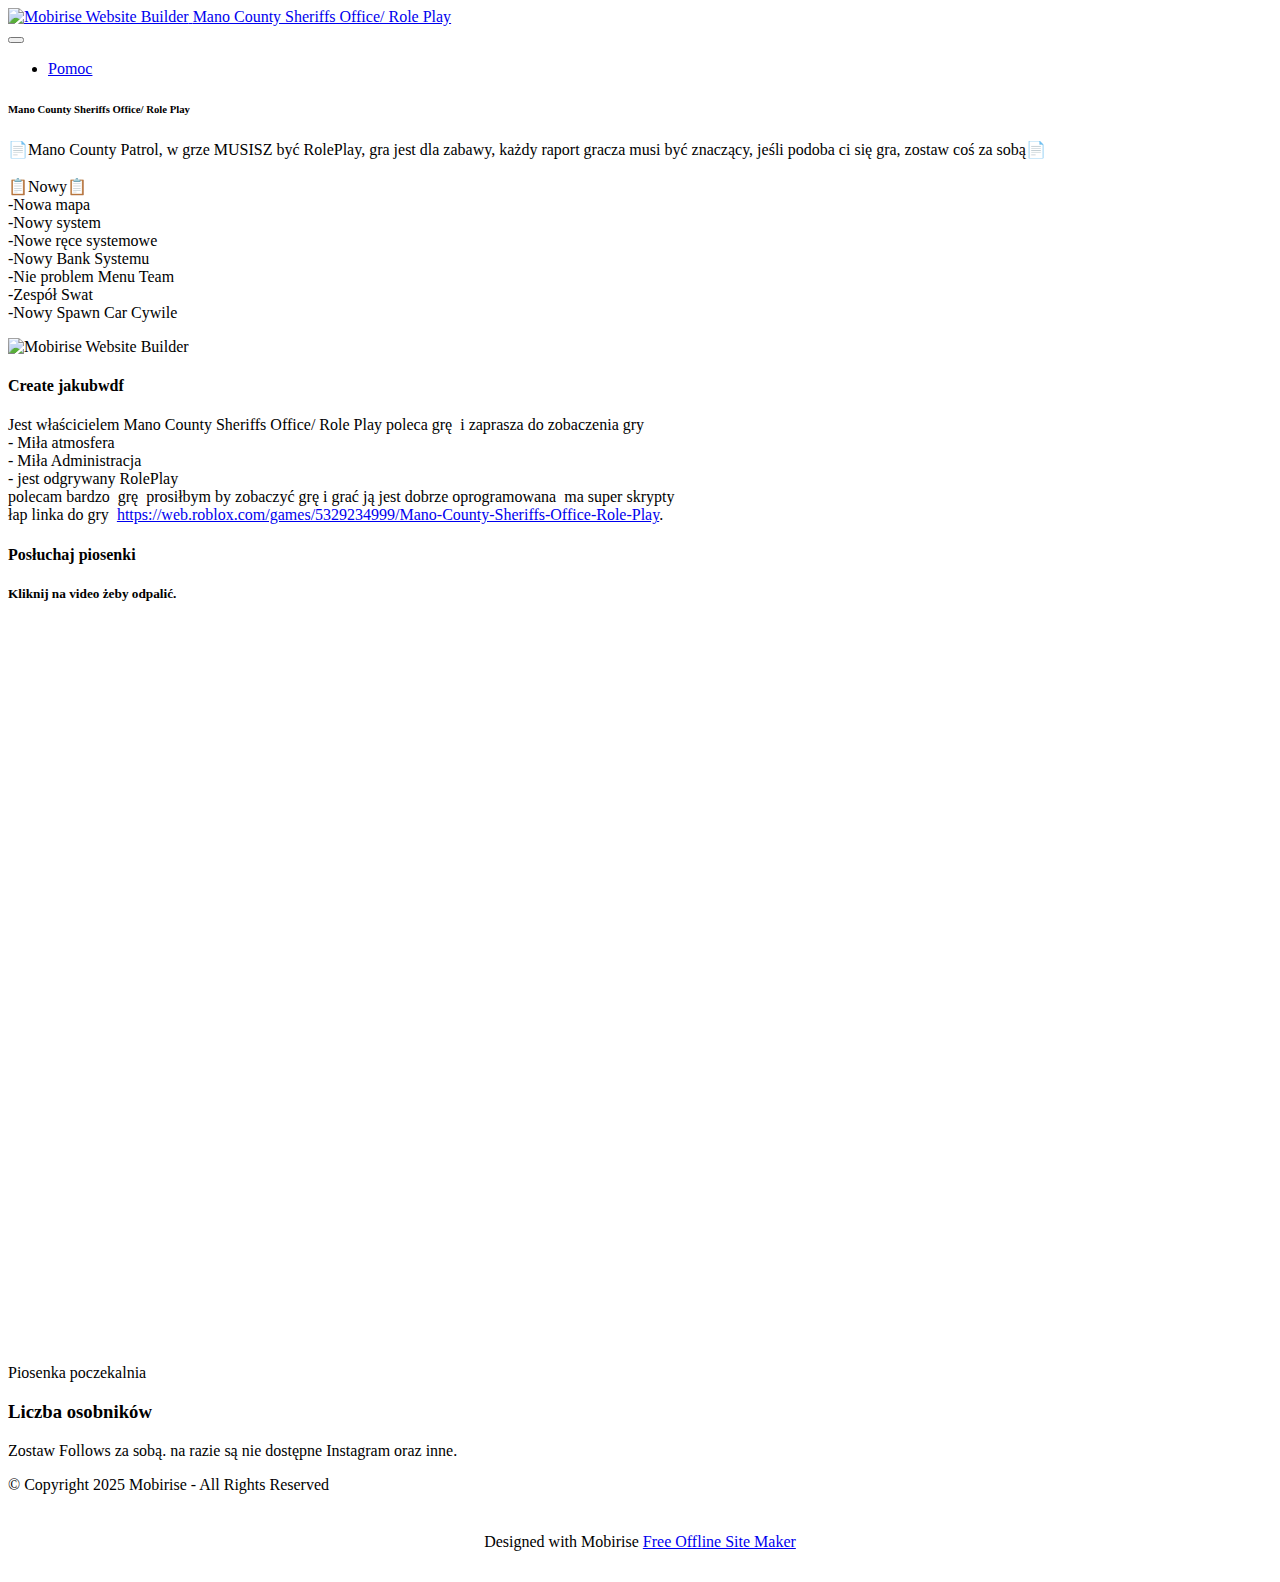
==== index.html @ 7b1c9415 "Add files via upload" ====
<!DOCTYPE html>
<html  >
<head>
  <!-- Site made with Mobirise Website Builder v5.6.8, https://mobirise.com -->
  <meta charset="UTF-8">
  <meta http-equiv="X-UA-Compatible" content="IE=edge">
  <meta name="generator" content="Mobirise v5.6.8, mobirise.com">
  <meta name="twitter:card" content="summary_large_image"/>
  <meta name="twitter:image:src" content="">
  <meta property="og:image" content="">
  <meta name="twitter:title" content="Strona główna ">
  <meta name="viewport" content="width=device-width, initial-scale=1, minimum-scale=1">
  <link rel="shortcut icon" href="assets/images/logo-128x137.png" type="image/x-icon">
  <meta name="description" content="Mano County Sheriffs Office/ Role Play to gra na roblox włąścicel jakubwdf">
  
  
  <title>Strona główna </title>
  <link rel="stylesheet" href="assets/web/assets/mobirise-icons2/mobirise2.css">
  <link rel="stylesheet" href="assets/bootstrap/css/bootstrap.min.css">
  <link rel="stylesheet" href="assets/bootstrap/css/bootstrap-grid.min.css">
  <link rel="stylesheet" href="assets/bootstrap/css/bootstrap-reboot.min.css">
  <link rel="stylesheet" href="assets/dropdown/css/style.css">
  <link rel="stylesheet" href="assets/socicon/css/styles.css">
  <link rel="stylesheet" href="assets/theme/css/style.css">
  <link rel="preload" href="https://fonts.googleapis.com/css?family=Jost:100,200,300,400,500,600,700,800,900,100i,200i,300i,400i,500i,600i,700i,800i,900i&display=swap" as="style" onload="this.onload=null;this.rel='stylesheet'">
  <noscript><link rel="stylesheet" href="https://fonts.googleapis.com/css?family=Jost:100,200,300,400,500,600,700,800,900,100i,200i,300i,400i,500i,600i,700i,800i,900i&display=swap"></noscript>
  <link rel="preload" as="style" href="assets/mobirise/css/mbr-additional.css"><link rel="stylesheet" href="assets/mobirise/css/mbr-additional.css" type="text/css">
  
  
  
  
</head>
<body>
  
  <section data-bs-version="5.1" class="menu menu2 cid-t9XXUlqr2z" once="menu" id="menu2-1d">
    
    <nav class="navbar navbar-dropdown navbar-fixed-top navbar-expand-lg">
        <div class="container">
            <div class="navbar-brand">
                <span class="navbar-logo">
                    <a href="https://mobiri.se">
                        <img src="assets/images/logo-160x171.jpg" alt="Mobirise Website Builder" style="height: 3rem;">
                    </a>
                </span>
                <span class="navbar-caption-wrap"><a class="navbar-caption text-black display-7" href="https://mobiri.se">Mano County Sheriffs Office/ Role Play</a></span>
            </div>
            <button class="navbar-toggler" type="button" data-toggle="collapse" data-bs-toggle="collapse" data-target="#navbarSupportedContent" data-bs-target="#navbarSupportedContent" aria-controls="navbarNavAltMarkup" aria-expanded="false" aria-label="Toggle navigation">
                <div class="hamburger">
                    <span></span>
                    <span></span>
                    <span></span>
                    <span></span>
                </div>
            </button>
            <div class="collapse navbar-collapse" id="navbarSupportedContent">
                <ul class="navbar-nav nav-dropdown nav-right" data-app-modern-menu="true"><li class="nav-item"><a class="nav-link link text-black text-primary display-4" href="page2.html#top" target="_blank"><span class="mobi-mbri mobi-mbri-setting mbr-iconfont mbr-iconfont-btn"></span>Pomoc</a></li></ul>
                
                
            </div>
        </div>
    </nav>
</section>

<section data-bs-version="5.1" class="header1 cid-t9XXVLDMaj mbr-fullscreen" data-bg-video="https://vimeo.com/428046504" id="header1-1e">

    

    <div class="mbr-fallback-image disabled"></div>
    <div class="mbr-overlay" style="opacity: 0.1; background-color: rgb(250, 250, 250);"></div>

    <div class="container">
        <div class="row">
            <div class="col-12 col-lg-5">
                
                
                
                
            </div>
        </div>
    </div>
</section>

<section data-bs-version="5.1" class="features15 cid-t9XXZff6Oz" id="features16-1f">

    

    
    
    <div class="container">
        <div class="content-wrapper">
            <div class="row align-items-center">
                <div class="col-12 col-lg">
                    <div class="text-wrapper">
                        <h6 class="card-title mbr-fonts-style display-2"><strong>Mano County Sheriffs Office/ Role Play</strong></h6>
                        <p class="mbr-text mbr-fonts-style mb-4 display-4">📄Mano County Patrol, w grze MUSISZ być RolePlay, gra jest dla zabawy, każdy raport gracza musi być znaczący, jeśli podoba ci się gra, zostaw coś za sobą📄
<br>
<br>📋Nowy📋
<br>-Nowa mapa
<br>-Nowy system
<br>-Nowe ręce systemowe
<br>-Nowy Bank Systemu
<br>-Nie problem Menu Team
<br>-Zespół Swat
<br>-Nowy Spawn Car Cywile</p>
                        
                    </div>
                </div>
                <div class="col-12 col-lg-6">
                    <div class="image-wrapper">
                        <img src="assets/images/mano-1-768x431.png" alt="Mobirise Website Builder">
                    </div>
                </div>
            </div>
        </div>
    </div>
</section>

<section data-bs-version="5.1" class="content15 cid-t9XY02N6r9" id="content15-1g">

    

    
    
    <div class="container">
        <div class="row justify-content-center">
            <div class="card col-md-12 col-lg-10">
                <div class="card-wrapper">
                    <div class="card-box align-left">
                        <h4 class="card-title mbr-fonts-style mbr-white mb-3 display-5">
                            <strong>Create jakubwdf&nbsp;</strong></h4>
                        <p class="mbr-text mbr-fonts-style display-7">Jest właścicielem&nbsp;Mano County Sheriffs Office/ Role Play poleca grę&nbsp; i zaprasza do zobaczenia gry&nbsp;<br>- Miła atmosfera&nbsp;<br>- Miła Administracja<br>- jest odgrywany RolePlay<br>polecam bardzo&nbsp; grę&nbsp; prosiłbym by zobaczyć grę i grać ją jest dobrze oprogramowana&nbsp; ma super skrypty <br>łap linka do gry&nbsp;&nbsp;<a href="https://web.roblox.com/games/5329234999/Mano-County-Sheriffs-Office-Role-Play" class="text-secondary" target="_blank">https://web.roblox.com/games/5329234999/Mano-County-Sheriffs-Office-Role-Play</a>.</p>
                        
                    </div>
                </div>
            </div>
        </div>
    </div>
</section>

<section data-bs-version="5.1" class="video2 cid-t9XY0I1gr9" id="video2-1h">
    
    
    
    <div class="container">
        <div class="mbr-section-head">
            <h4 class="mbr-section-title mbr-fonts-style mb-0 display-2"><strong>Posłuchaj piosenki</strong></h4>
            <h5 class="mbr-section-subtitle mbr-fonts-style mb-0 mt-2 display-7">Kliknij na video żeby odpalić.</h5>
        </div>
        <div class="row justify-content-center mt-4">
            <div class="col-12 col-md-10 video-block">
                <div class="video-wrapper"><iframe class="mbr-embedded-video" src="https://www.youtube.com/embed/jpv2tMJJuz0?rel=0&amp;amp;mute=1&amp;showinfo=0&amp;autoplay=0&amp;loop=0" width="1280" height="720" frameborder="0" allowfullscreen></iframe></div>
                <p class="mbr-text pt-2 mbr-fonts-style display-4">Piosenka poczekalnia&nbsp;</p>
            </div>
        </div>
    </div>
</section>

<section data-bs-version="5.1" class="countdown4 cid-t9XY69CDOK mbr-fullscreen" id="countdown4-1i">
    

    
    <div class="mbr-overlay" style="opacity: 0.4; background-color: rgb(68, 121, 217);">
    </div>
    <div class="container">
        <div class="row justify-content-center">
            <div class="col-lg-8">
                <h3 class="mbr-section-title mb-5 align-center mbr-fonts-style display-2"><strong>Liczba osobników&nbsp;</strong></h3>
                
                <div class="countdown-cont align-center mb-5">
                    <div class="daysCountdown col-xs-3 col-sm-3 col-md-3" title="Days"></div>
                    <div class="hoursCountdown col-xs-3 col-sm-3 col-md-3" title="Hours"></div>
                    <div class="minutesCountdown col-xs-3 col-sm-3 col-md-3" title="Minutes"></div>
                    <div class="secondsCountdown col-xs-3 col-sm-3 col-md-3" title="Seconds"></div>
                    <div class="countdown" data-due-date="2021/01/01"></div>
                </div>
                <p class="mbr-text mb-5 align-center mbr-fonts-style display-7">Zostaw Follows za sobą. na razie są nie dostępne Instagram oraz inne.<br></p>
                <div class="icons-menu row justify-content-center display-7">
                    
                    
                    
                    
                <div class="soc-item col-auto">
                        <a href="https://instagram.com/mobirise" target="_blank" class="social__link">
                            <span class="mbr-iconfont socicon-instagram socicon"></span>
                        </a>
                    </div><div class="soc-item col-auto">
                        <a href="https://twitter.com/mobirise" target="_blank" class="social__link">
                            <span class="mbr-iconfont socicon-twitter socicon"></span>
                        </a>
                    </div><div class="soc-item col-auto">
                        <a href="https://facebook.com/Mobirise/" target="_blank" class="social__link">
                            <span class="mbr-iconfont socicon socicon-facebook"></span>
                        </a>
                    </div><div class="soc-item col-auto">
                        <a href="https://youtube.com/c/mobirise" target="_blank" class="social__link">
                            <span class="mbr-iconfont socicon socicon-youtube"></span>
                        </a>
                    </div></div>
                
            </div>
        </div>
    </div>
</section>

<section data-bs-version="5.1" class="footer7 cid-t9XY8K1Agn" once="footers" id="footer7-1j">

    

    

    <div class="container">
        <div class="media-container-row align-center mbr-white">
            <div class="col-12">
                <p class="mbr-text mb-0 mbr-fonts-style display-7">
                    © Copyright 2025 Mobirise - All Rights Reserved
                </p>
            </div>
        </div>
    </div>
</section><section class="display-7" style="padding: 0;align-items: center;justify-content: center;flex-wrap: wrap;    align-content: center;display: flex;position: relative;height: 4rem;"><a href="https://mobiri.se/2808774" style="flex: 1 1;height: 4rem;position: absolute;width: 100%;z-index: 1;"><img alt="" style="height: 4rem;" src="[data-uri]"></a><p style="margin: 0;text-align: center;" class="display-7">Designed with Mobirise &#8204;</p><a style="z-index:1" href="https://mobirise.com/offline-website-builder.html">Free Offline Site Maker</a></section><script src="assets/bootstrap/js/bootstrap.bundle.min.js"></script>  <script src="assets/smoothscroll/smooth-scroll.js"></script>  <script src="assets/ytplayer/index.js"></script>  <script src="assets/dropdown/js/navbar-dropdown.js"></script>  <script src="assets/vimeoplayer/player.js"></script>  <script src="assets/playervimeo/vimeo_player.js"></script>  <script src="assets/countdown/countdown.js"></script>  <script src="assets/theme/js/script.js"></script>  
  
  
</body>
</html>
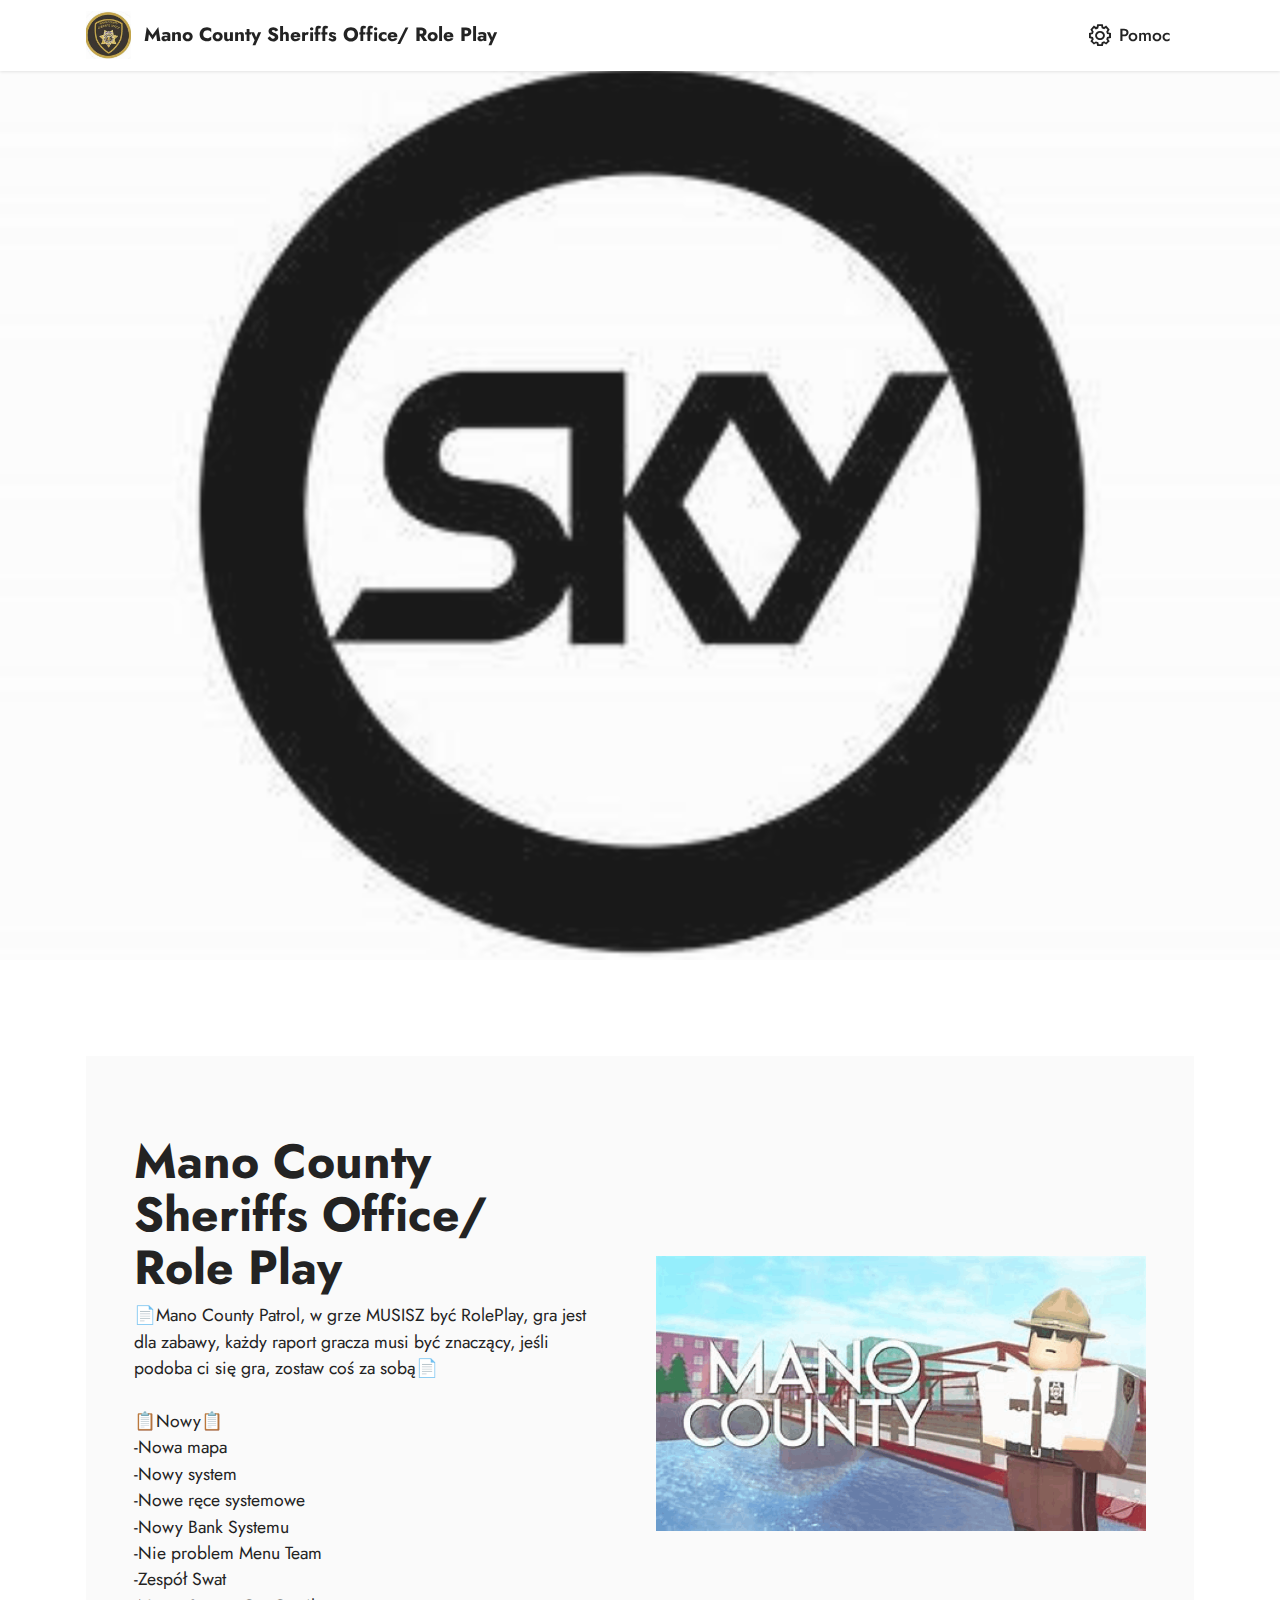
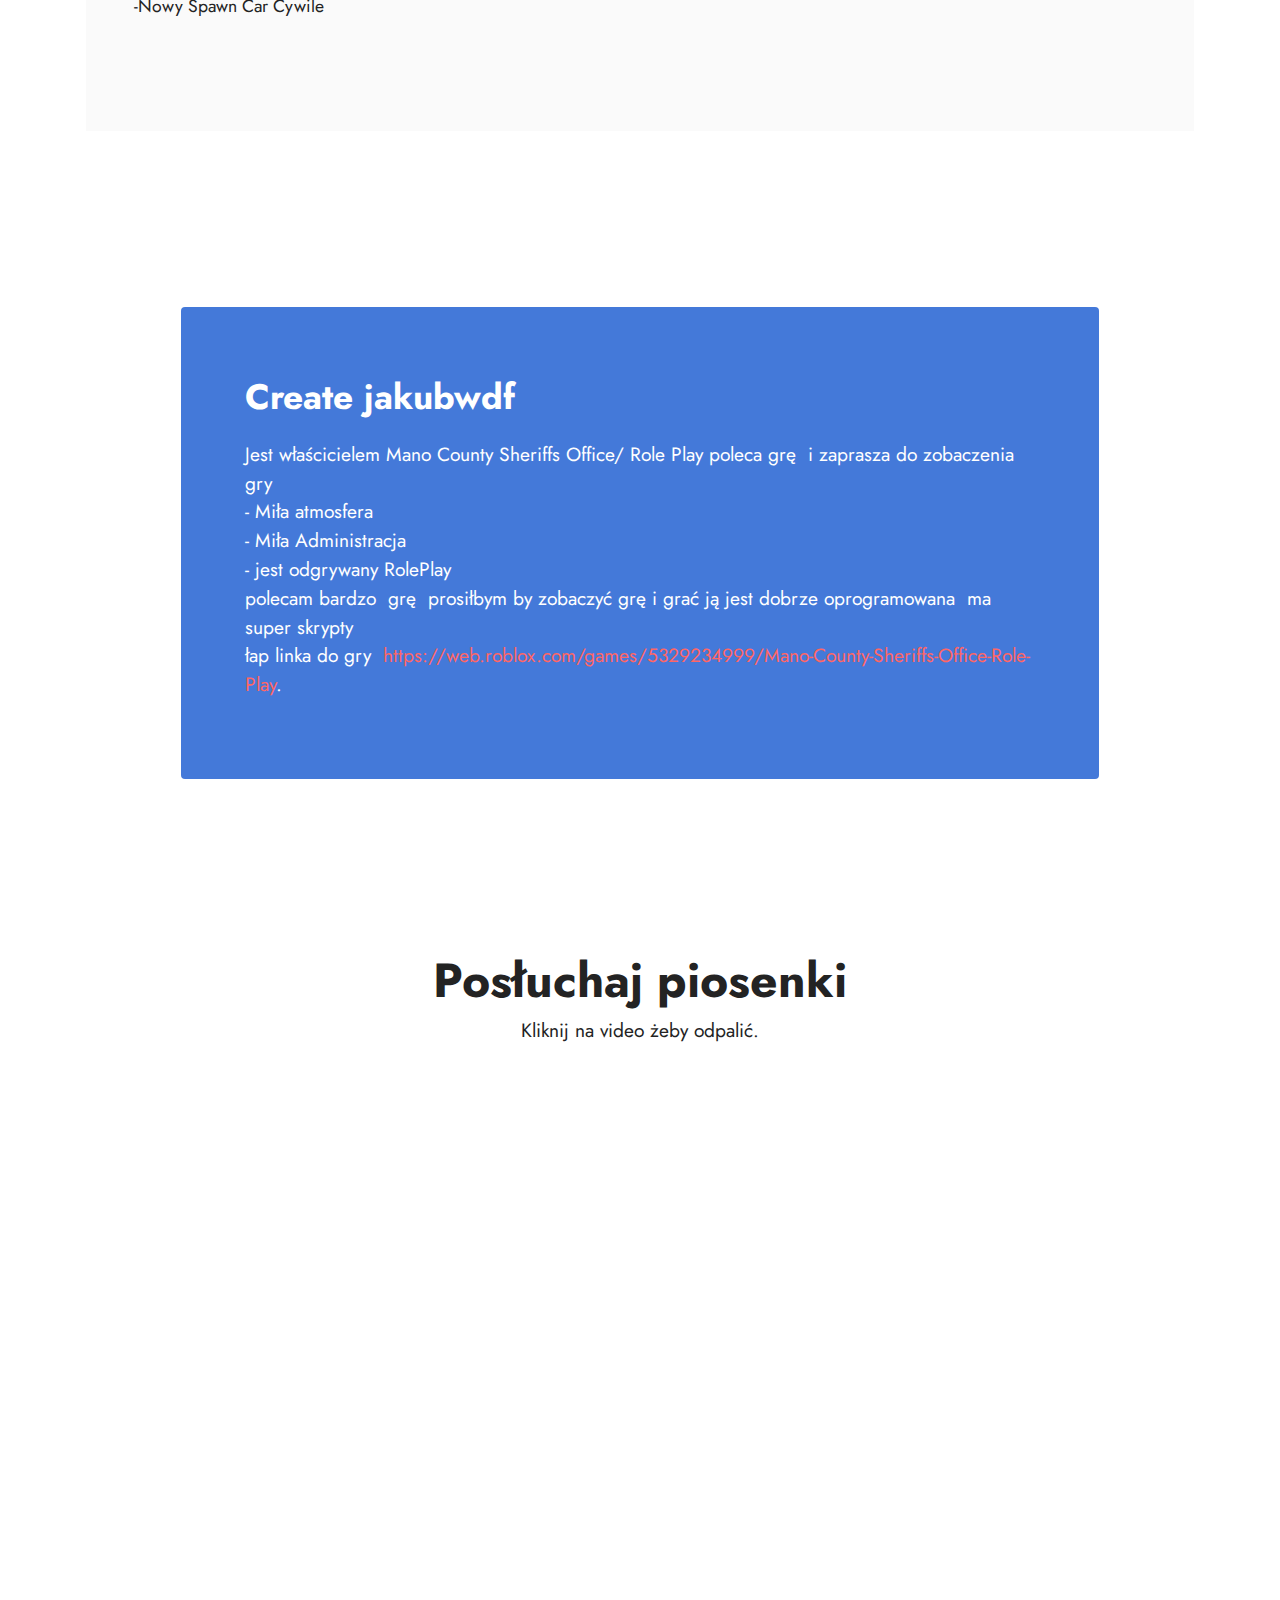
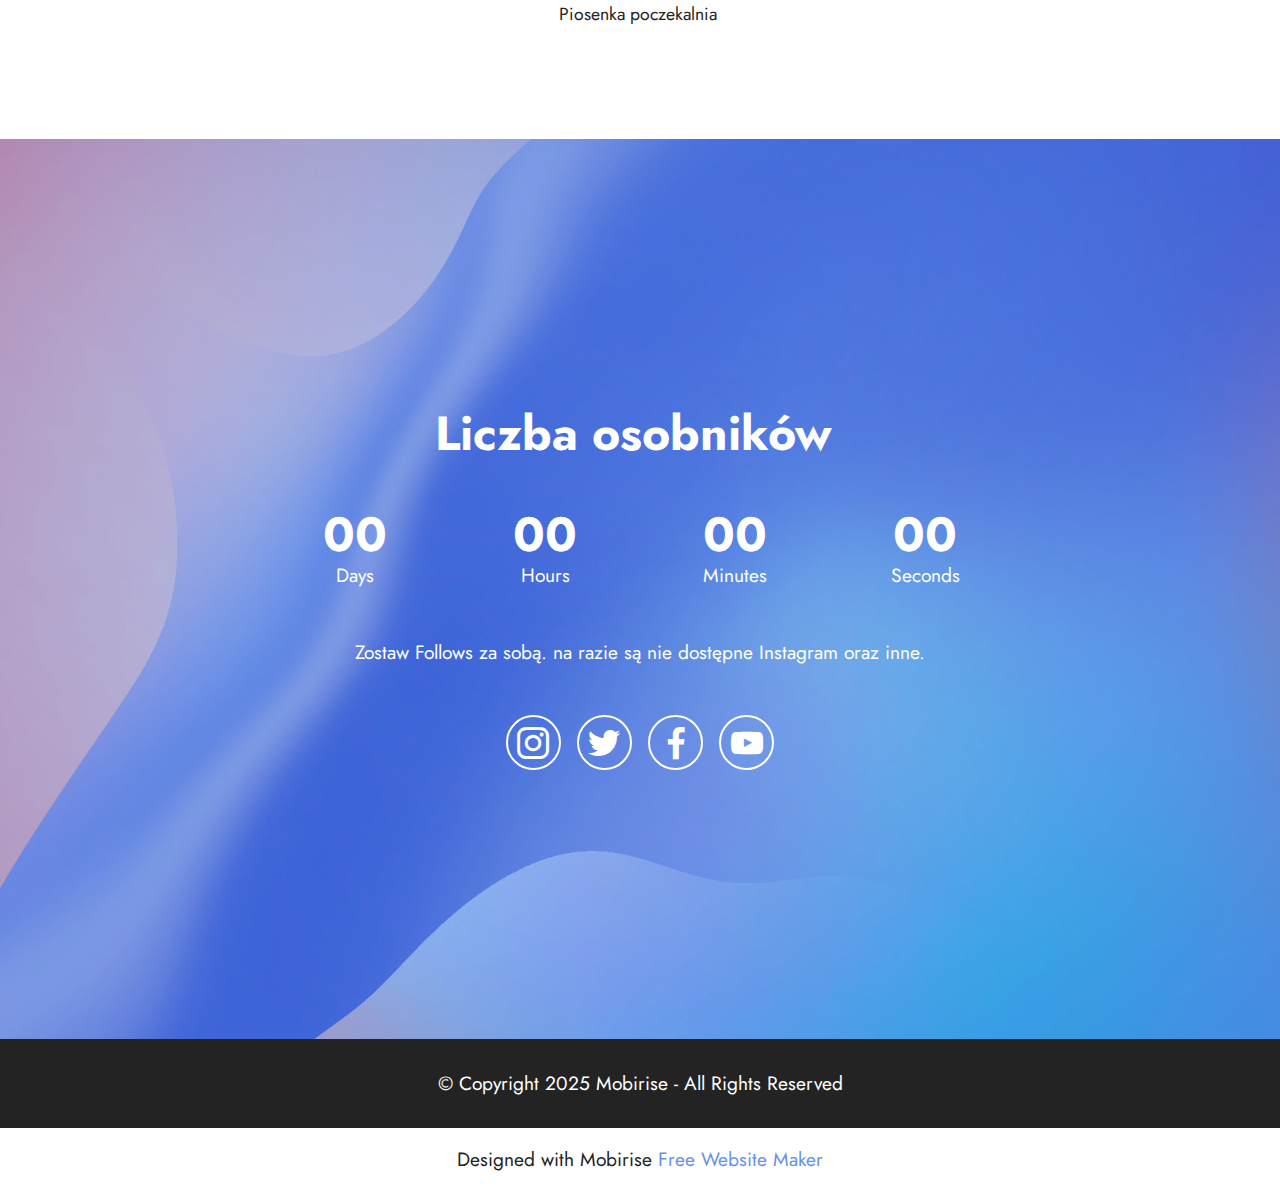
==== commit f9a09b4a: "Add files via upload" ====
--- a/index.html
+++ b/index.html
@@ -61,11 +61,11 @@
     </nav>
 </section>
 
-<section data-bs-version="5.1" class="header1 cid-t9XXVLDMaj mbr-fullscreen" data-bg-video="https://vimeo.com/428046504" id="header1-1e">
-
-    
-
-    <div class="mbr-fallback-image disabled"></div>
+<section data-bs-version="5.1" class="header1 cid-t9XXVLDMaj mbr-fullscreen" id="header1-1e">
+
+    
+
+    
     <div class="mbr-overlay" style="opacity: 0.1; background-color: rgb(250, 250, 250);"></div>
 
     <div class="container">
@@ -217,7 +217,7 @@
             </div>
         </div>
     </div>
-</section><section class="display-7" style="padding: 0;align-items: center;justify-content: center;flex-wrap: wrap;    align-content: center;display: flex;position: relative;height: 4rem;"><a href="https://mobiri.se/2808774" style="flex: 1 1;height: 4rem;position: absolute;width: 100%;z-index: 1;"><img alt="" style="height: 4rem;" src="[data-uri]"></a><p style="margin: 0;text-align: center;" class="display-7">Designed with Mobirise &#8204;</p><a style="z-index:1" href="https://mobirise.com/offline-website-builder.html">Free Offline Site Maker</a></section><script src="assets/bootstrap/js/bootstrap.bundle.min.js"></script>  <script src="assets/smoothscroll/smooth-scroll.js"></script>  <script src="assets/ytplayer/index.js"></script>  <script src="assets/dropdown/js/navbar-dropdown.js"></script>  <script src="assets/vimeoplayer/player.js"></script>  <script src="assets/playervimeo/vimeo_player.js"></script>  <script src="assets/countdown/countdown.js"></script>  <script src="assets/theme/js/script.js"></script>  
+</section><section class="display-7" style="padding: 0;align-items: center;justify-content: center;flex-wrap: wrap;    align-content: center;display: flex;position: relative;height: 4rem;"><a href="https://mobiri.se/2808774" style="flex: 1 1;height: 4rem;position: absolute;width: 100%;z-index: 1;"><img alt="" style="height: 4rem;" src="[data-uri]"></a><p style="margin: 0;text-align: center;" class="display-7">Designed with Mobirise &#8204;</p><a style="z-index:1" href="https://mobirise.com/website-maker.html">Free Website Maker</a></section><script src="assets/bootstrap/js/bootstrap.bundle.min.js"></script>  <script src="assets/smoothscroll/smooth-scroll.js"></script>  <script src="assets/ytplayer/index.js"></script>  <script src="assets/dropdown/js/navbar-dropdown.js"></script>  <script src="assets/playervimeo/vimeo_player.js"></script>  <script src="assets/countdown/countdown.js"></script>  <script src="assets/theme/js/script.js"></script>  
   
   
 </body>
--- a/assets/web/assets/mobirise-icons2/mobirise2.css
+++ b/assets/web/assets/mobirise-icons2/mobirise2.css
@@ -0,0 +1,498 @@
+@font-face {
+  font-family: 'Moririse2';
+  font-display: swap;
+  src:  url('mobirise2.eot?f2bix4');
+  src:  url('mobirise2.eot?f2bix4#iefix') format('embedded-opentype'),
+    url('mobirise2.ttf?f2bix4') format('truetype'),
+    url('mobirise2.woff?f2bix4') format('woff'),
+    url('mobirise2.svg?f2bix4#mobirise2') format('svg');
+  font-weight: normal;
+  font-style: normal;
+}
+
+[class^="mobi-"], [class*=" mobi-"] {
+  /* use !important to prevent issues with browser extensions that change fonts */
+  font-family: 'Moririse2' !important;
+  speak: none;
+  font-style: normal;
+  font-weight: normal;
+  font-variant: normal;
+  text-transform: none;
+  line-height: 1;
+
+  /* Better Font Rendering =========== */
+  -webkit-font-smoothing: antialiased;
+  -moz-osx-font-smoothing: grayscale;
+}
+
+.mobi-mbri-add-submenu:before {
+  content: "\e900";
+}
+.mobi-mbri-alert:before {
+  content: "\e901";
+}
+.mobi-mbri-align-center:before {
+  content: "\e902";
+}
+.mobi-mbri-align-justify:before {
+  content: "\e903";
+}
+.mobi-mbri-align-left:before {
+  content: "\e904";
+}
+.mobi-mbri-align-right:before {
+  content: "\e905";
+}
+.mobi-mbri-android:before {
+  content: "\e906";
+}
+.mobi-mbri-apple:before {
+  content: "\e907";
+}
+.mobi-mbri-arrow-down:before {
+  content: "\e908";
+}
+.mobi-mbri-arrow-next:before {
+  content: "\e909";
+}
+.mobi-mbri-arrow-prev:before {
+  content: "\e90a";
+}
+.mobi-mbri-arrow-up:before {
+  content: "\e90b";
+}
+.mobi-mbri-bold:before {
+  content: "\e90c";
+}
+.mobi-mbri-bookmark:before {
+  content: "\e90d";
+}
+.mobi-mbri-bootstrap:before {
+  content: "\e90e";
+}
+.mobi-mbri-briefcase:before {
+  content: "\e90f";
+}
+.mobi-mbri-browse:before {
+  content: "\e910";
+}
+.mobi-mbri-bulleted-list:before {
+  content: "\e911";
+}
+.mobi-mbri-calendar:before {
+  content: "\e912";
+}
+.mobi-mbri-camera:before {
+  content: "\e913";
+}
+.mobi-mbri-cart-add:before {
+  content: "\e914";
+}
+.mobi-mbri-cart-full:before {
+  content: "\e915";
+}
+.mobi-mbri-cash:before {
+  content: "\e916";
+}
+.mobi-mbri-change-style:before {
+  content: "\e917";
+}
+.mobi-mbri-chat:before {
+  content: "\e918";
+}
+.mobi-mbri-clock:before {
+  content: "\e919";
+}
+.mobi-mbri-close:before {
+  content: "\e91a";
+}
+.mobi-mbri-cloud:before {
+  content: "\e91b";
+}
+.mobi-mbri-code:before {
+  content: "\e91c";
+}
+.mobi-mbri-contact-form:before {
+  content: "\e91d";
+}
+.mobi-mbri-credit-card:before {
+  content: "\e91e";
+}
+.mobi-mbri-cursor-click:before {
+  content: "\e91f";
+}
+.mobi-mbri-cust-feedback:before {
+  content: "\e920";
+}
+.mobi-mbri-database:before {
+  content: "\e921";
+}
+.mobi-mbri-delivery:before {
+  content: "\e922";
+}
+.mobi-mbri-desktop:before {
+  content: "\e923";
+}
+.mobi-mbri-devices:before {
+  content: "\e924";
+}
+.mobi-mbri-down:before {
+  content: "\e925";
+}
+.mobi-mbri-download-2:before {
+  content: "\e926";
+}
+.mobi-mbri-download:before {
+  content: "\e927";
+}
+.mobi-mbri-drag-n-drop-2:before {
+  content: "\e928";
+}
+.mobi-mbri-drag-n-drop:before {
+  content: "\e929";
+}
+.mobi-mbri-edit-2:before {
+  content: "\e92a";
+}
+.mobi-mbri-edit:before {
+  content: "\e92b";
+}
+.mobi-mbri-error:before {
+  content: "\e92c";
+}
+.mobi-mbri-extension:before {
+  content: "\e92d";
+}
+.mobi-mbri-features:before {
+  content: "\e92e";
+}
+.mobi-mbri-file:before {
+  content: "\e92f";
+}
+.mobi-mbri-flag:before {
+  content: "\e930";
+}
+.mobi-mbri-folder:before {
+  content: "\e931";
+}
+.mobi-mbri-gift:before {
+  content: "\e932";
+}
+.mobi-mbri-github:before {
+  content: "\e933";
+}
+.mobi-mbri-globe-2:before {
+  content: "\e934";
+}
+.mobi-mbri-globe:before {
+  content: "\e935";
+}
+.mobi-mbri-growing-chart:before {
+  content: "\e936";
+}
+.mobi-mbri-hearth:before {
+  content: "\e937";
+}
+.mobi-mbri-help:before {
+  content: "\e938";
+}
+.mobi-mbri-home:before {
+  content: "\e939";
+}
+.mobi-mbri-hot-cup:before {
+  content: "\e93a";
+}
+.mobi-mbri-idea:before {
+  content: "\e93b";
+}
+.mobi-mbri-image-gallery:before {
+  content: "\e93c";
+}
+.mobi-mbri-image-slider:before {
+  content: "\e93d";
+}
+.mobi-mbri-info:before {
+  content: "\e93e";
+}
+.mobi-mbri-italic:before {
+  content: "\e93f";
+}
+.mobi-mbri-key:before {
+  content: "\e940";
+}
+.mobi-mbri-laptop:before {
+  content: "\e941";
+}
+.mobi-mbri-layers:before {
+  content: "\e942";
+}
+.mobi-mbri-left-right:before {
+  content: "\e943";
+}
+.mobi-mbri-left:before {
+  content: "\e944";
+}
+.mobi-mbri-letter:before {
+  content: "\e945";
+}
+.mobi-mbri-like:before {
+  content: "\e946";
+}
+.mobi-mbri-link:before {
+  content: "\e947";
+}
+.mobi-mbri-lock:before {
+  content: "\e948";
+}
+.mobi-mbri-login:before {
+  content: "\e949";
+}
+.mobi-mbri-logout:before {
+  content: "\e94a";
+}
+.mobi-mbri-magic-stick:before {
+  content: "\e94b";
+}
+.mobi-mbri-map-pin:before {
+  content: "\e94c";
+}
+.mobi-mbri-menu:before {
+  content: "\e94d";
+}
+.mobi-mbri-mobile-2:before {
+  content: "\e94e";
+}
+.mobi-mbri-mobile-horizontal:before {
+  content: "\e94f";
+}
+.mobi-mbri-mobile:before {
+  content: "\e950";
+}
+.mobi-mbri-mobirise:before {
+  content: "\e951";
+}
+.mobi-mbri-more-horizontal:before {
+  content: "\e952";
+}
+.mobi-mbri-more-vertical:before {
+  content: "\e953";
+}
+.mobi-mbri-music:before {
+  content: "\e954";
+}
+.mobi-mbri-new-file:before {
+  content: "\e955";
+}
+.mobi-mbri-numbered-list:before {
+  content: "\e956";
+}
+.mobi-mbri-opened-folder:before {
+  content: "\e957";
+}
+.mobi-mbri-pages:before {
+  content: "\e958";
+}
+.mobi-mbri-paper-plane:before {
+  content: "\e959";
+}
+.mobi-mbri-paperclip:before {
+  content: "\e95a";
+}
+.mobi-mbri-phone:before {
+  content: "\e95b";
+}
+.mobi-mbri-photo:before {
+  content: "\e95c";
+}
+.mobi-mbri-photos:before {
+  content: "\e95d";
+}
+.mobi-mbri-pin:before {
+  content: "\e95e";
+}
+.mobi-mbri-play:before {
+  content: "\e95f";
+}
+.mobi-mbri-plus:before {
+  content: "\e960";
+}
+.mobi-mbri-preview:before {
+  content: "\e961";
+}
+.mobi-mbri-print:before {
+  content: "\e962";
+}
+.mobi-mbri-protect:before {
+  content: "\e963";
+}
+.mobi-mbri-question:before {
+  content: "\e964";
+}
+.mobi-mbri-quote-left:before {
+  content: "\e965";
+}
+.mobi-mbri-quote-right:before {
+  content: "\e966";
+}
+.mobi-mbri-redo:before {
+  content: "\e967";
+}
+.mobi-mbri-refresh:before {
+  content: "\e968";
+}
+.mobi-mbri-responsive-2:before {
+  content: "\e969";
+}
+.mobi-mbri-responsive:before {
+  content: "\e96a";
+}
+.mobi-mbri-right:before {
+  content: "\e96b";
+}
+.mobi-mbri-rocket:before {
+  content: "\e96c";
+}
+.mobi-mbri-sad-face:before {
+  content: "\e96d";
+}
+.mobi-mbri-sale:before {
+  content: "\e96e";
+}
+.mobi-mbri-save:before {
+  content: "\e96f";
+}
+.mobi-mbri-search:before {
+  content: "\e970";
+}
+.mobi-mbri-setting-2:before {
+  content: "\e971";
+}
+.mobi-mbri-setting-3:before {
+  content: "\e972";
+}
+.mobi-mbri-setting:before {
+  content: "\e973";
+}
+.mobi-mbri-share:before {
+  content: "\e974";
+}
+.mobi-mbri-shopping-bag:before {
+  content: "\e975";
+}
+.mobi-mbri-shopping-basket:before {
+  content: "\e976";
+}
+.mobi-mbri-shopping-cart:before {
+  content: "\e977";
+}
+.mobi-mbri-sites:before {
+  content: "\e978";
+}
+.mobi-mbri-smile-face:before {
+  content: "\e979";
+}
+.mobi-mbri-speed:before {
+  content: "\e97a";
+}
+.mobi-mbri-star:before {
+  content: "\e97b";
+}
+.mobi-mbri-success:before {
+  content: "\e97c";
+}
+.mobi-mbri-sun:before {
+  content: "\e97d";
+}
+.mobi-mbri-sun2:before {
+  content: "\e97e";
+}
+.mobi-mbri-tablet-vertical:before {
+  content: "\e97f";
+}
+.mobi-mbri-tablet:before {
+  content: "\e980";
+}
+.mobi-mbri-target:before {
+  content: "\e981";
+}
+.mobi-mbri-timer:before {
+  content: "\e982";
+}
+.mobi-mbri-to-ftp:before {
+  content: "\e983";
+}
+.mobi-mbri-to-local-drive:before {
+  content: "\e984";
+}
+.mobi-mbri-touch-swipe:before {
+  content: "\e985";
+}
+.mobi-mbri-touch:before {
+  content: "\e986";
+}
+.mobi-mbri-trash:before {
+  content: "\e987";
+}
+.mobi-mbri-underline:before {
+  content: "\e988";
+}
+.mobi-mbri-undo:before {
+  content: "\e989";
+}
+.mobi-mbri-unlink:before {
+  content: "\e98a";
+}
+.mobi-mbri-unlock:before {
+  content: "\e98b";
+}
+.mobi-mbri-up-down:before {
+  content: "\e98c";
+}
+.mobi-mbri-up:before {
+  content: "\e98d";
+}
+.mobi-mbri-update:before {
+  content: "\e98e";
+}
+.mobi-mbri-upload-2:before {
+  content: "\e98f";
+}
+.mobi-mbri-upload:before {
+  content: "\e990";
+}
+.mobi-mbri-user-2:before {
+  content: "\e991";
+}
+.mobi-mbri-user:before {
+  content: "\e992";
+}
+.mobi-mbri-users:before {
+  content: "\e993";
+}
+.mobi-mbri-video-play:before {
+  content: "\e994";
+}
+.mobi-mbri-video:before {
+  content: "\e995";
+}
+.mobi-mbri-watch:before {
+  content: "\e996";
+}
+.mobi-mbri-website-theme-2:before {
+  content: "\e997";
+}
+.mobi-mbri-website-theme:before {
+  content: "\e998";
+}
+.mobi-mbri-wifi:before {
+  content: "\e999";
+}
+.mobi-mbri-windows:before {
+  content: "\e99a";
+}
+.mobi-mbri-zoom-in:before {
+  content: "\e99b";
+}
+.mobi-mbri-zoom-out:before {
+  content: "\e99c";
+}
--- a/assets/dropdown/css/style.css
+++ b/assets/dropdown/css/style.css
@@ -0,0 +1,265 @@
+.navbar-dropdown {
+  left: 0;
+  padding: 0;
+  position: absolute;
+  right: 0;
+  top: 0;
+  transition: all 0.45s ease;
+  z-index: 1030;
+  background: #282828; }
+  .navbar-dropdown .navbar-logo {
+    margin-right: 0.8rem;
+    transition: margin 0.3s ease-in-out;
+    vertical-align: middle; }
+    .navbar-dropdown .navbar-logo img {
+      height: 3.125rem;
+      transition: all 0.3s ease-in-out; }
+    .navbar-dropdown .navbar-logo.mbr-iconfont {
+      font-size: 3.125rem;
+      line-height: 3.125rem; }
+  .navbar-dropdown .navbar-caption {
+    font-weight: 700;
+    white-space: normal;
+    vertical-align: -4px;
+    line-height: 3.125rem !important; }
+    .navbar-dropdown .navbar-caption, .navbar-dropdown .navbar-caption:hover {
+      color: inherit;
+      text-decoration: none; }
+  .navbar-dropdown .mbr-iconfont + .navbar-caption {
+    vertical-align: -1px; }
+  .navbar-dropdown.navbar-fixed-top {
+    position: fixed; }
+  .navbar-dropdown .navbar-brand span {
+    vertical-align: -4px; }
+  .navbar-dropdown.bg-color.transparent {
+    background: none; }
+  .navbar-dropdown.navbar-short .navbar-brand {
+    padding: 0.625rem 0; }
+    .navbar-dropdown.navbar-short .navbar-brand span {
+      vertical-align: -1px; }
+  .navbar-dropdown.navbar-short .navbar-caption {
+    line-height: 2.375rem !important;
+    vertical-align: -2px; }
+  .navbar-dropdown.navbar-short .navbar-logo {
+    margin-right: 0.5rem; }
+    .navbar-dropdown.navbar-short .navbar-logo img {
+      height: 2.375rem; }
+    .navbar-dropdown.navbar-short .navbar-logo.mbr-iconfont {
+      font-size: 2.375rem;
+      line-height: 2.375rem; }
+  .navbar-dropdown.navbar-short .mbr-table-cell {
+    height: 3.625rem; }
+  .navbar-dropdown .navbar-close {
+    left: 0.6875rem;
+    position: fixed;
+    top: 0.75rem;
+    z-index: 1000; }
+  .navbar-dropdown .hamburger-icon {
+    content: "";
+    display: inline-block;
+    vertical-align: middle;
+    width: 16px;
+    -webkit-box-shadow: 0 -6px 0 1px #282828,0 0 0 1px #282828,0 6px 0 1px #282828;
+    -moz-box-shadow: 0 -6px 0 1px #282828,0 0 0 1px #282828,0 6px 0 1px #282828;
+    box-shadow: 0 -6px 0 1px #282828,0 0 0 1px #282828,0 6px 0 1px #282828; }
+
+.dropdown-menu .dropdown-toggle[data-toggle="dropdown-submenu"]::after {
+  border-bottom: 0.35em solid transparent;
+  border-left: 0.35em solid;
+  border-right: 0;
+  border-top: 0.35em solid transparent;
+  margin-left: 0.3rem; }
+
+.dropdown-menu .dropdown-item:focus {
+  outline: 0; }
+
+.nav-dropdown {
+  font-size: 0.75rem;
+  font-weight: 500;
+  height: auto !important; }
+  .nav-dropdown .nav-btn {
+    padding-left: 1rem; }
+  .nav-dropdown .link {
+    margin: .667em 1.667em;
+    font-weight: 500;
+    padding: 0;
+    transition: color .2s ease-in-out; }
+    .nav-dropdown .link.dropdown-toggle {
+      margin-right: 2.583em; }
+      .nav-dropdown .link.dropdown-toggle::after {
+        margin-left: .25rem;
+        border-top: 0.35em solid;
+        border-right: 0.35em solid transparent;
+        border-left: 0.35em solid transparent;
+        border-bottom: 0; }
+      .nav-dropdown .link.dropdown-toggle[aria-expanded="true"] {
+        margin: 0;
+        padding: 0.667em 3.263em  0.667em 1.667em; }
+  .nav-dropdown .link::after,
+  .nav-dropdown .dropdown-item::after {
+    color: inherit; }
+  .nav-dropdown .btn {
+    font-size: 0.75rem;
+    font-weight: 700;
+    letter-spacing: 0;
+    margin-bottom: 0;
+    padding-left: 1.25rem;
+    padding-right: 1.25rem; }
+  .nav-dropdown .dropdown-menu {
+    border-radius: 0;
+    border: 0;
+    left: 0;
+    margin: 0;
+    padding-bottom: 1.25rem;
+    padding-top: 1.25rem;
+    position: relative; }
+  .nav-dropdown .dropdown-submenu {
+    margin-left: 0.125rem;
+    top: 0; }
+  .nav-dropdown .dropdown-item {
+    font-weight: 500;
+    line-height: 2;
+    padding: 0.3846em 4.615em 0.3846em 1.5385em;
+    position: relative;
+    transition: color .2s ease-in-out, background-color .2s ease-in-out; }
+    .nav-dropdown .dropdown-item::after {
+      margin-top: -0.3077em;
+      position: absolute;
+      right: 1.1538em;
+      top: 50%; }
+    .nav-dropdown .dropdown-item:focus, .nav-dropdown .dropdown-item:hover {
+      background: none; }
+
+@media (max-width: 767px) {
+  .nav-dropdown.navbar-toggleable-sm {
+    bottom: 0;
+    display: none;
+    left: 0;
+    overflow-x: hidden;
+    position: fixed;
+    top: 0;
+    transform: translateX(-100%);
+    -ms-transform: translateX(-100%);
+    -webkit-transform: translateX(-100%);
+    width: 18.75rem;
+    z-index: 999; } }
+.nav-dropdown.navbar-toggleable-xl {
+  bottom: 0;
+  display: none;
+  left: 0;
+  overflow-x: hidden;
+  position: fixed;
+  top: 0;
+  transform: translateX(-100%);
+  -ms-transform: translateX(-100%);
+  -webkit-transform: translateX(-100%);
+  width: 18.75rem;
+  z-index: 999; }
+
+.nav-dropdown-sm {
+  display: block !important;
+  overflow-x: hidden;
+  overflow: auto;
+  padding-top: 3.875rem; }
+  .nav-dropdown-sm::after {
+    content: "";
+    display: block;
+    height: 3rem;
+    width: 100%; }
+  .nav-dropdown-sm.collapse.in ~ .navbar-close {
+    display: block !important; }
+  .nav-dropdown-sm.collapsing, .nav-dropdown-sm.collapse.in {
+    transform: translateX(0);
+    -ms-transform: translateX(0);
+    -webkit-transform: translateX(0);
+    transition: all 0.25s ease-out;
+    -webkit-transition: all 0.25s ease-out;
+    background: #282828; }
+  .nav-dropdown-sm.collapsing[aria-expanded="false"] {
+    transform: translateX(-100%);
+    -ms-transform: translateX(-100%);
+    -webkit-transform: translateX(-100%); }
+  .nav-dropdown-sm .nav-item {
+    display: block;
+    margin-left: 0 !important;
+    padding-left: 0; }
+  .nav-dropdown-sm .link,
+  .nav-dropdown-sm .dropdown-item {
+    border-top: 1px dotted rgba(255, 255, 255, 0.1);
+    font-size: 0.8125rem;
+    line-height: 1.6;
+    margin: 0 !important;
+    padding: 0.875rem 2.4rem 0.875rem 1.5625rem !important;
+    position: relative;
+    white-space: normal; }
+    .nav-dropdown-sm .link:focus, .nav-dropdown-sm .link:hover,
+    .nav-dropdown-sm .dropdown-item:focus,
+    .nav-dropdown-sm .dropdown-item:hover {
+      background: rgba(0, 0, 0, 0.2) !important;
+      color: #c0a375; }
+  .nav-dropdown-sm .nav-btn {
+    position: relative;
+    padding: 1.5625rem 1.5625rem 0 1.5625rem; }
+    .nav-dropdown-sm .nav-btn::before {
+      border-top: 1px dotted rgba(255, 255, 255, 0.1);
+      content: "";
+      left: 0;
+      position: absolute;
+      top: 0;
+      width: 100%; }
+    .nav-dropdown-sm .nav-btn + .nav-btn {
+      padding-top: 0.625rem; }
+      .nav-dropdown-sm .nav-btn + .nav-btn::before {
+        display: none; }
+  .nav-dropdown-sm .btn {
+    padding: 0.625rem 0; }
+  .nav-dropdown-sm .dropdown-toggle[data-toggle="dropdown-submenu"]::after {
+    margin-left: .25rem;
+    border-top: 0.35em solid;
+    border-right: 0.35em solid transparent;
+    border-left: 0.35em solid transparent;
+    border-bottom: 0; }
+  .nav-dropdown-sm .dropdown-toggle[data-toggle="dropdown-submenu"][aria-expanded="true"]::after {
+    border-top: 0;
+    border-right: 0.35em solid transparent;
+    border-left: 0.35em solid transparent;
+    border-bottom: 0.35em solid; }
+  .nav-dropdown-sm .dropdown-menu {
+    margin: 0;
+    padding: 0;
+    position: relative;
+    top: 0;
+    left: 0;
+    width: 100%;
+    border: 0;
+    float: none;
+    border-radius: 0;
+    background: none; }
+  .nav-dropdown-sm .dropdown-submenu {
+    left: 100%;
+    margin-left: 0.125rem;
+    margin-top: -1.25rem;
+    top: 0; }
+
+.navbar-toggleable-sm .nav-dropdown .dropdown-menu {
+  position: absolute; }
+
+.navbar-toggleable-sm .nav-dropdown .dropdown-submenu {
+  left: 100%;
+  margin-left: 0.125rem;
+  margin-top: -1.25rem;
+  top: 0; }
+
+.navbar-toggleable-sm.opened .nav-dropdown .dropdown-menu {
+  position: relative; }
+
+.navbar-toggleable-sm.opened .nav-dropdown .dropdown-submenu {
+  left: 0;
+  margin-left: 00rem;
+  margin-top: 0rem;
+  top: 0; }
+
+.is-builder .nav-dropdown.collapsing {
+  transition: none !important; }
+
+
--- a/assets/socicon/css/styles.css
+++ b/assets/socicon/css/styles.css
@@ -0,0 +1,934 @@
+@charset "UTF-8";
+
+@font-face {
+  font-family: 'Socicon';
+  src:  url('../fonts/socicon.eot');
+  src:  url('../fonts/socicon.eot?#iefix') format('embedded-opentype'),
+    url('../fonts/socicon.woff2') format('woff2'),
+    url('../fonts/socicon.ttf') format('truetype'),
+    url('../fonts/socicon.woff') format('woff'),
+    url('../fonts/socicon.svg#socicon') format('svg');
+  font-weight: normal;
+  font-style: normal;
+  font-display: swap;
+}
+
+[data-icon]:before {
+  font-family: "socicon" !important;
+  content: attr(data-icon);
+  font-style: normal !important;
+  font-weight: normal !important;
+  font-variant: normal !important;
+  text-transform: none !important;
+  speak: none;
+  line-height: 1;
+  -webkit-font-smoothing: antialiased;
+  -moz-osx-font-smoothing: grayscale;
+}
+
+[class^="socicon-"], [class*=" socicon-"] {
+  /* use !important to prevent issues with browser extensions that change fonts */
+  font-family: 'Socicon' !important;
+  speak: none;
+  font-style: normal;
+  font-weight: normal;
+  font-variant: normal;
+  text-transform: none;
+  line-height: 1;
+
+  /* Better Font Rendering =========== */
+  -webkit-font-smoothing: antialiased;
+  -moz-osx-font-smoothing: grayscale;
+}
+
+.socicon-eitaa:before {
+  content: "\e97c";
+}
+.socicon-soroush:before {
+  content: "\e97d";
+}
+.socicon-bale:before {
+  content: "\e97e";
+}
+.socicon-zazzle:before {
+  content: "\e97b";
+}
+.socicon-society6:before {
+  content: "\e97a";
+}
+.socicon-redbubble:before {
+  content: "\e979";
+}
+.socicon-avvo:before {
+  content: "\e978";
+}
+.socicon-stitcher:before {
+  content: "\e977";
+}
+.socicon-googlehangouts:before {
+  content: "\e974";
+}
+.socicon-dlive:before {
+  content: "\e975";
+}
+.socicon-vsco:before {
+  content: "\e976";
+}
+.socicon-flipboard:before {
+  content: "\e973";
+}
+.socicon-ubuntu:before {
+  content: "\e958";
+}
+.socicon-artstation:before {
+  content: "\e959";
+}
+.socicon-invision:before {
+  content: "\e95a";
+}
+.socicon-torial:before {
+  content: "\e95b";
+}
+.socicon-collectorz:before {
+  content: "\e95c";
+}
+.socicon-seenthis:before {
+  content: "\e95d";
+}
+.socicon-googleplaymusic:before {
+  content: "\e95e";
+}
+.socicon-debian:before {
+  content: "\e95f";
+}
+.socicon-filmfreeway:before {
+  content: "\e960";
+}
+.socicon-gnome:before {
+  content: "\e961";
+}
+.socicon-itchio:before {
+  content: "\e962";
+}
+.socicon-jamendo:before {
+  content: "\e963";
+}
+.socicon-mix:before {
+  content: "\e964";
+}
+.socicon-sharepoint:before {
+  content: "\e965";
+}
+.socicon-tinder:before {
+  content: "\e966";
+}
+.socicon-windguru:before {
+  content: "\e967";
+}
+.socicon-cdbaby:before {
+  content: "\e968";
+}
+.socicon-elementaryos:before {
+  content: "\e969";
+}
+.socicon-stage32:before {
+  content: "\e96a";
+}
+.socicon-tiktok:before {
+  content: "\e96b";
+}
+.socicon-gitter:before {
+  content: "\e96c";
+}
+.socicon-letterboxd:before {
+  content: "\e96d";
+}
+.socicon-threema:before {
+  content: "\e96e";
+}
+.socicon-splice:before {
+  content: "\e96f";
+}
+.socicon-metapop:before {
+  content: "\e970";
+}
+.socicon-naver:before {
+  content: "\e971";
+}
+.socicon-remote:before {
+  content: "\e972";
+}
+.socicon-internet:before {
+  content: "\e957";
+}
+.socicon-moddb:before {
+  content: "\e94b";
+}
+.socicon-indiedb:before {
+  content: "\e94c";
+}
+.socicon-traxsource:before {
+  content: "\e94d";
+}
+.socicon-gamefor:before {
+  content: "\e94e";
+}
+.socicon-pixiv:before {
+  content: "\e94f";
+}
+.socicon-myanimelist:before {
+  content: "\e950";
+}
+.socicon-blackberry:before {
+  content: "\e951";
+}
+.socicon-wickr:before {
+  content: "\e952";
+}
+.socicon-spip:before {
+  content: "\e953";
+}
+.socicon-napster:before {
+  content: "\e954";
+}
+.socicon-beatport:before {
+  content: "\e955";
+}
+.socicon-hackerone:before {
+  content: "\e956";
+}
+.socicon-hackernews:before {
+  content: "\e946";
+}
+.socicon-smashwords:before {
+  content: "\e947";
+}
+.socicon-kobo:before {
+  content: "\e948";
+}
+.socicon-bookbub:before {
+  content: "\e949";
+}
+.socicon-mailru:before {
+  content: "\e94a";
+}
+.socicon-gitlab:before {
+  content: "\e945";
+}
+.socicon-instructables:before {
+  content: "\e944";
+}
+.socicon-portfolio:before {
+  content: "\e943";
+}
+.socicon-codered:before {
+  content: "\e940";
+}
+.socicon-origin:before {
+  content: "\e941";
+}
+.socicon-nextdoor:before {
+  content: "\e942";
+}
+.socicon-udemy:before {
+  content: "\e93f";
+}
+.socicon-livemaster:before {
+  content: "\e93e";
+}
+.socicon-crunchbase:before {
+  content: "\e93b";
+}
+.socicon-homefy:before {
+  content: "\e93c";
+}
+.socicon-calendly:before {
+  content: "\e93d";
+}
+.socicon-realtor:before {
+  content: "\e90f";
+}
+.socicon-tidal:before {
+  content: "\e910";
+}
+.socicon-qobuz:before {
+  content: "\e911";
+}
+.socicon-natgeo:before {
+  content: "\e912";
+}
+.socicon-mastodon:before {
+  content: "\e913";
+}
+.socicon-unsplash:before {
+  content: "\e914";
+}
+.socicon-homeadvisor:before {
+  content: "\e915";
+}
+.socicon-angieslist:before {
+  content: "\e916";
+}
+.socicon-codepen:before {
+  content: "\e917";
+}
+.socicon-slack:before {
+  content: "\e918";
+}
+.socicon-openaigym:before {
+  content: "\e919";
+}
+.socicon-logmein:before {
+  content: "\e91a";
+}
+.socicon-fiverr:before {
+  content: "\e91b";
+}
+.socicon-gotomeeting:before {
+  content: "\e91c";
+}
+.socicon-aliexpress:before {
+  content: "\e91d";
+}
+.socicon-guru:before {
+  content: "\e91e";
+}
+.socicon-appstore:before {
+  content: "\e91f";
+}
+.socicon-homes:before {
+  content: "\e920";
+}
+.socicon-zoom:before {
+  content: "\e921";
+}
+.socicon-alibaba:before {
+  content: "\e922";
+}
+.socicon-craigslist:before {
+  content: "\e923";
+}
+.socicon-wix:before {
+  content: "\e924";
+}
+.socicon-redfin:before {
+  content: "\e925";
+}
+.socicon-googlecalendar:before {
+  content: "\e926";
+}
+.socicon-shopify:before {
+  content: "\e927";
+}
+.socicon-freelancer:before {
+  content: "\e928";
+}
+.socicon-seedrs:before {
+  content: "\e929";
+}
+.socicon-bing:before {
+  content: "\e92a";
+}
+.socicon-doodle:before {
+  content: "\e92b";
+}
+.socicon-bonanza:before {
+  content: "\e92c";
+}
+.socicon-squarespace:before {
+  content: "\e92d";
+}
+.socicon-toptal:before {
+  content: "\e92e";
+}
+.socicon-gust:before {
+  content: "\e92f";
+}
+.socicon-ask:before {
+  content: "\e930";
+}
+.socicon-trulia:before {
+  content: "\e931";
+}
+.socicon-loomly:before {
+  content: "\e932";
+}
+.socicon-ghost:before {
+  content: "\e933";
+}
+.socicon-upwork:before {
+  content: "\e934";
+}
+.socicon-fundable:before {
+  content: "\e935";
+}
+.socicon-booking:before {
+  content: "\e936";
+}
+.socicon-googlemaps:before {
+  content: "\e937";
+}
+.socicon-zillow:before {
+  content: "\e938";
+}
+.socicon-niconico:before {
+  content: "\e939";
+}
+.socicon-toneden:before {
+  content: "\e93a";
+}
+.socicon-augment:before {
+  content: "\e908";
+}
+.socicon-bitbucket:before {
+  content: "\e909";
+}
+.socicon-fyuse:before {
+  content: "\e90a";
+}
+.socicon-yt-gaming:before {
+  content: "\e90b";
+}
+.socicon-sketchfab:before {
+  content: "\e90c";
+}
+.socicon-mobcrush:before {
+  content: "\e90d";
+}
+.socicon-microsoft:before {
+  content: "\e90e";
+}
+.socicon-pandora:before {
+  content: "\e907";
+}
+.socicon-messenger:before {
+  content: "\e906";
+}
+.socicon-gamewisp:before {
+  content: "\e905";
+}
+.socicon-bloglovin:before {
+  content: "\e904";
+}
+.socicon-tunein:before {
+  content: "\e903";
+}
+.socicon-gamejolt:before {
+  content: "\e901";
+}
+.socicon-trello:before {
+  content: "\e902";
+}
+.socicon-spreadshirt:before {
+  content: "\e900";
+}
+.socicon-500px:before {
+  content: "\e000";
+}
+.socicon-8tracks:before {
+  content: "\e001";
+}
+.socicon-airbnb:before {
+  content: "\e002";
+}
+.socicon-alliance:before {
+  content: "\e003";
+}
+.socicon-amazon:before {
+  content: "\e004";
+}
+.socicon-amplement:before {
+  content: "\e005";
+}
+.socicon-android:before {
+  content: "\e006";
+}
+.socicon-angellist:before {
+  content: "\e007";
+}
+.socicon-apple:before {
+  content: "\e008";
+}
+.socicon-appnet:before {
+  content: "\e009";
+}
+.socicon-baidu:before {
+  content: "\e00a";
+}
+.socicon-bandcamp:before {
+  content: "\e00b";
+}
+.socicon-battlenet:before {
+  content: "\e00c";
+}
+.socicon-mixer:before {
+  content: "\e00d";
+}
+.socicon-bebee:before {
+  content: "\e00e";
+}
+.socicon-bebo:before {
+  content: "\e00f";
+}
+.socicon-behance:before {
+  content: "\e010";
+}
+.socicon-blizzard:before {
+  content: "\e011";
+}
+.socicon-blogger:before {
+  content: "\e012";
+}
+.socicon-buffer:before {
+  content: "\e013";
+}
+.socicon-chrome:before {
+  content: "\e014";
+}
+.socicon-coderwall:before {
+  content: "\e015";
+}
+.socicon-curse:before {
+  content: "\e016";
+}
+.socicon-dailymotion:before {
+  content: "\e017";
+}
+.socicon-deezer:before {
+  content: "\e018";
+}
+.socicon-delicious:before {
+  content: "\e019";
+}
+.socicon-deviantart:before {
+  content: "\e01a";
+}
+.socicon-diablo:before {
+  content: "\e01b";
+}
+.socicon-digg:before {
+  content: "\e01c";
+}
+.socicon-discord:before {
+  content: "\e01d";
+}
+.socicon-disqus:before {
+  content: "\e01e";
+}
+.socicon-douban:before {
+  content: "\e01f";
+}
+.socicon-draugiem:before {
+  content: "\e020";
+}
+.socicon-dribbble:before {
+  content: "\e021";
+}
+.socicon-drupal:before {
+  content: "\e022";
+}
+.socicon-ebay:before {
+  content: "\e023";
+}
+.socicon-ello:before {
+  content: "\e024";
+}
+.socicon-endomodo:before {
+  content: "\e025";
+}
+.socicon-envato:before {
+  content: "\e026";
+}
+.socicon-etsy:before {
+  content: "\e027";
+}
+.socicon-facebook:before {
+  content: "\e028";
+}
+.socicon-feedburner:before {
+  content: "\e029";
+}
+.socicon-filmweb:before {
+  content: "\e02a";
+}
+.socicon-firefox:before {
+  content: "\e02b";
+}
+.socicon-flattr:before {
+  content: "\e02c";
+}
+.socicon-flickr:before {
+  content: "\e02d";
+}
+.socicon-formulr:before {
+  content: "\e02e";
+}
+.socicon-forrst:before {
+  content: "\e02f";
+}
+.socicon-foursquare:before {
+  content: "\e030";
+}
+.socicon-friendfeed:before {
+  content: "\e031";
+}
+.socicon-github:before {
+  content: "\e032";
+}
+.socicon-goodreads:before {
+  content: "\e033";
+}
+.socicon-google:before {
+  content: "\e034";
+}
+.socicon-googlescholar:before {
+  content: "\e035";
+}
+.socicon-googlegroups:before {
+  content: "\e036";
+}
+.socicon-googlephotos:before {
+  content: "\e037";
+}
+.socicon-googleplus:before {
+  content: "\e038";
+}
+.socicon-grooveshark:before {
+  content: "\e039";
+}
+.socicon-hackerrank:before {
+  content: "\e03a";
+}
+.socicon-hearthstone:before {
+  content: "\e03b";
+}
+.socicon-hellocoton:before {
+  content: "\e03c";
+}
+.socicon-heroes:before {
+  content: "\e03d";
+}
+.socicon-smashcast:before {
+  content: "\e03e";
+}
+.socicon-horde:before {
+  content: "\e03f";
+}
+.socicon-houzz:before {
+  content: "\e040";
+}
+.socicon-icq:before {
+  content: "\e041";
+}
+.socicon-identica:before {
+  content: "\e042";
+}
+.socicon-imdb:before {
+  content: "\e043";
+}
+.socicon-instagram:before {
+  content: "\e044";
+}
+.socicon-issuu:before {
+  content: "\e045";
+}
+.socicon-istock:before {
+  content: "\e046";
+}
+.socicon-itunes:before {
+  content: "\e047";
+}
+.socicon-keybase:before {
+  content: "\e048";
+}
+.socicon-lanyrd:before {
+  content: "\e049";
+}
+.socicon-lastfm:before {
+  content: "\e04a";
+}
+.socicon-line:before {
+  content: "\e04b";
+}
+.socicon-linkedin:before {
+  content: "\e04c";
+}
+.socicon-livejournal:before {
+  content: "\e04d";
+}
+.socicon-lyft:before {
+  content: "\e04e";
+}
+.socicon-macos:before {
+  content: "\e04f";
+}
+.socicon-mail:before {
+  content: "\e050";
+}
+.socicon-medium:before {
+  content: "\e051";
+}
+.socicon-meetup:before {
+  content: "\e052";
+}
+.socicon-mixcloud:before {
+  content: "\e053";
+}
+.socicon-modelmayhem:before {
+  content: "\e054";
+}
+.socicon-mumble:before {
+  content: "\e055";
+}
+.socicon-myspace:before {
+  content: "\e056";
+}
+.socicon-newsvine:before {
+  content: "\e057";
+}
+.socicon-nintendo:before {
+  content: "\e058";
+}
+.socicon-npm:before {
+  content: "\e059";
+}
+.socicon-odnoklassniki:before {
+  content: "\e05a";
+}
+.socicon-openid:before {
+  content: "\e05b";
+}
+.socicon-opera:before {
+  content: "\e05c";
+}
+.socicon-outlook:before {
+  content: "\e05d";
+}
+.socicon-overwatch:before {
+  content: "\e05e";
+}
+.socicon-patreon:before {
+  content: "\e05f";
+}
+.socicon-paypal:before {
+  content: "\e060";
+}
+.socicon-periscope:before {
+  content: "\e061";
+}
+.socicon-persona:before {
+  content: "\e062";
+}
+.socicon-pinterest:before {
+  content: "\e063";
+}
+.socicon-play:before {
+  content: "\e064";
+}
+.socicon-player:before {
+  content: "\e065";
+}
+.socicon-playstation:before {
+  content: "\e066";
+}
+.socicon-pocket:before {
+  content: "\e067";
+}
+.socicon-qq:before {
+  content: "\e068";
+}
+.socicon-quora:before {
+  content: "\e069";
+}
+.socicon-raidcall:before {
+  content: "\e06a";
+}
+.socicon-ravelry:before {
+  content: "\e06b";
+}
+.socicon-reddit:before {
+  content: "\e06c";
+}
+.socicon-renren:before {
+  content: "\e06d";
+}
+.socicon-researchgate:before {
+  content: "\e06e";
+}
+.socicon-residentadvisor:before {
+  content: "\e06f";
+}
+.socicon-reverbnation:before {
+  content: "\e070";
+}
+.socicon-rss:before {
+  content: "\e071";
+}
+.socicon-sharethis:before {
+  content: "\e072";
+}
+.socicon-skype:before {
+  content: "\e073";
+}
+.socicon-slideshare:before {
+  content: "\e074";
+}
+.socicon-smugmug:before {
+  content: "\e075";
+}
+.socicon-snapchat:before {
+  content: "\e076";
+}
+.socicon-songkick:before {
+  content: "\e077";
+}
+.socicon-soundcloud:before {
+  content: "\e078";
+}
+.socicon-spotify:before {
+  content: "\e079";
+}
+.socicon-stackexchange:before {
+  content: "\e07a";
+}
+.socicon-stackoverflow:before {
+  content: "\e07b";
+}
+.socicon-starcraft:before {
+  content: "\e07c";
+}
+.socicon-stayfriends:before {
+  content: "\e07d";
+}
+.socicon-steam:before {
+  content: "\e07e";
+}
+.socicon-storehouse:before {
+  content: "\e07f";
+}
+.socicon-strava:before {
+  content: "\e080";
+}
+.socicon-streamjar:before {
+  content: "\e081";
+}
+.socicon-stumbleupon:before {
+  content: "\e082";
+}
+.socicon-swarm:before {
+  content: "\e083";
+}
+.socicon-teamspeak:before {
+  content: "\e084";
+}
+.socicon-teamviewer:before {
+  content: "\e085";
+}
+.socicon-technorati:before {
+  content: "\e086";
+}
+.socicon-telegram:before {
+  content: "\e087";
+}
+.socicon-tripadvisor:before {
+  content: "\e088";
+}
+.socicon-tripit:before {
+  content: "\e089";
+}
+.socicon-triplej:before {
+  content: "\e08a";
+}
+.socicon-tumblr:before {
+  content: "\e08b";
+}
+.socicon-twitch:before {
+  content: "\e08c";
+}
+.socicon-twitter:before {
+  content: "\e08d";
+}
+.socicon-uber:before {
+  content: "\e08e";
+}
+.socicon-ventrilo:before {
+  content: "\e08f";
+}
+.socicon-viadeo:before {
+  content: "\e090";
+}
+.socicon-viber:before {
+  content: "\e091";
+}
+.socicon-viewbug:before {
+  content: "\e092";
+}
+.socicon-vimeo:before {
+  content: "\e093";
+}
+.socicon-vine:before {
+  content: "\e094";
+}
+.socicon-vkontakte:before {
+  content: "\e095";
+}
+.socicon-warcraft:before {
+  content: "\e096";
+}
+.socicon-wechat:before {
+  content: "\e097";
+}
+.socicon-weibo:before {
+  content: "\e098";
+}
+.socicon-whatsapp:before {
+  content: "\e099";
+}
+.socicon-wikipedia:before {
+  content: "\e09a";
+}
+.socicon-windows:before {
+  content: "\e09b";
+}
+.socicon-wordpress:before {
+  content: "\e09c";
+}
+.socicon-wykop:before {
+  content: "\e09d";
+}
+.socicon-xbox:before {
+  content: "\e09e";
+}
+.socicon-xing:before {
+  content: "\e09f";
+}
+.socicon-yahoo:before {
+  content: "\e0a0";
+}
+.socicon-yammer:before {
+  content: "\e0a1";
+}
+.socicon-yandex:before {
+  content: "\e0a2";
+}
+.socicon-yelp:before {
+  content: "\e0a3";
+}
+.socicon-younow:before {
+  content: "\e0a4";
+}
+.socicon-youtube:before {
+  content: "\e0a5";
+}
+.socicon-zapier:before {
+  content: "\e0a6";
+}
+.socicon-zerply:before {
+  content: "\e0a7";
+}
+.socicon-zomato:before {
+  content: "\e0a8";
+}
+.socicon-zynga:before {
+  content: "\e0a9";
+}
--- a/assets/theme/css/style.css
+++ b/assets/theme/css/style.css
@@ -0,0 +1,961 @@
+@charset "UTF-8";
+section {
+  background-color: #ffffff;
+}
+
+body {
+  font-style: normal;
+  line-height: 1.5;
+  font-weight: 400;
+  color: #232323;
+  position: relative;
+}
+
+button {
+  background-color: transparent;
+  border-color: transparent;
+}
+
+section,
+.container,
+.container-fluid {
+  position: relative;
+  word-wrap: break-word;
+}
+
+a.mbr-iconfont:hover {
+  text-decoration: none;
+}
+
+.article .lead p,
+.article .lead ul,
+.article .lead ol,
+.article .lead pre,
+.article .lead blockquote {
+  margin-bottom: 0;
+}
+
+a {
+  font-style: normal;
+  font-weight: 400;
+  cursor: pointer;
+}
+a, a:hover {
+  text-decoration: none;
+}
+
+.mbr-section-title {
+  font-style: normal;
+  line-height: 1.3;
+}
+
+.mbr-section-subtitle {
+  line-height: 1.3;
+}
+
+.mbr-text {
+  font-style: normal;
+  line-height: 1.7;
+}
+
+h1,
+h2,
+h3,
+h4,
+h5,
+h6,
+.display-1,
+.display-2,
+.display-4,
+.display-5,
+.display-7,
+span,
+p,
+a {
+  line-height: 1;
+  word-break: break-word;
+  word-wrap: break-word;
+  font-weight: 400;
+}
+
+b,
+strong {
+  font-weight: bold;
+}
+
+input:-webkit-autofill, input:-webkit-autofill:hover, input:-webkit-autofill:focus, input:-webkit-autofill:active {
+  transition-delay: 9999s;
+  -webkit-transition-property: background-color, color;
+  transition-property: background-color, color;
+}
+
+textarea[type=hidden] {
+  display: none;
+}
+
+section {
+  background-position: 50% 50%;
+  background-repeat: no-repeat;
+  background-size: cover;
+}
+section .mbr-background-video,
+section .mbr-background-video-preview {
+  position: absolute;
+  bottom: 0;
+  left: 0;
+  right: 0;
+  top: 0;
+}
+
+.hidden {
+  visibility: hidden;
+}
+
+.mbr-z-index20 {
+  z-index: 20;
+}
+
+/*! Base colors */
+.mbr-white {
+  color: #ffffff;
+}
+
+.mbr-black {
+  color: #111111;
+}
+
+.mbr-bg-white {
+  background-color: #ffffff;
+}
+
+.mbr-bg-black {
+  background-color: #000000;
+}
+
+/*! Text-aligns */
+.align-left {
+  text-align: left;
+}
+
+.align-center {
+  text-align: center;
+}
+
+.align-right {
+  text-align: right;
+}
+
+/*! Font-weight  */
+.mbr-light {
+  font-weight: 300;
+}
+
+.mbr-regular {
+  font-weight: 400;
+}
+
+.mbr-semibold {
+  font-weight: 500;
+}
+
+.mbr-bold {
+  font-weight: 700;
+}
+
+/*! Media  */
+.media-content {
+  flex-basis: 100%;
+}
+
+.media-container-row {
+  display: flex;
+  flex-direction: row;
+  flex-wrap: wrap;
+  justify-content: center;
+  align-content: center;
+  align-items: start;
+}
+.media-container-row .media-size-item {
+  width: 400px;
+}
+
+.media-container-column {
+  display: flex;
+  flex-direction: column;
+  flex-wrap: wrap;
+  justify-content: center;
+  align-content: center;
+  align-items: stretch;
+}
+.media-container-column > * {
+  width: 100%;
+}
+
+@media (min-width: 992px) {
+  .media-container-row {
+    flex-wrap: nowrap;
+  }
+}
+figure {
+  margin-bottom: 0;
+  overflow: hidden;
+}
+
+figure[mbr-media-size] {
+  transition: width 0.1s;
+}
+
+img,
+iframe {
+  display: block;
+  width: 100%;
+}
+
+.card {
+  background-color: transparent;
+  border: none;
+}
+
+.card-box {
+  width: 100%;
+}
+
+.card-img {
+  text-align: center;
+  flex-shrink: 0;
+  -webkit-flex-shrink: 0;
+}
+
+.media {
+  max-width: 100%;
+  margin: 0 auto;
+}
+
+.mbr-figure {
+  align-self: center;
+}
+
+.media-container > div {
+  max-width: 100%;
+}
+
+.mbr-figure img,
+.card-img img {
+  width: 100%;
+}
+
+@media (max-width: 991px) {
+  .media-size-item {
+    width: auto !important;
+  }
+
+  .media {
+    width: auto;
+  }
+
+  .mbr-figure {
+    width: 100% !important;
+  }
+}
+/*! Buttons */
+.mbr-section-btn {
+  margin-left: -0.6rem;
+  margin-right: -0.6rem;
+  font-size: 0;
+}
+
+.btn {
+  font-weight: 600;
+  border-width: 1px;
+  font-style: normal;
+  margin: 0.6rem 0.6rem;
+  white-space: normal;
+  transition: all 0.2s ease-in-out;
+  display: inline-flex;
+  align-items: center;
+  justify-content: center;
+  word-break: break-word;
+}
+
+.btn-sm {
+  font-weight: 600;
+  letter-spacing: 0px;
+  transition: all 0.3s ease-in-out;
+}
+
+.btn-md {
+  font-weight: 600;
+  letter-spacing: 0px;
+  transition: all 0.3s ease-in-out;
+}
+
+.btn-lg {
+  font-weight: 600;
+  letter-spacing: 0px;
+  transition: all 0.3s ease-in-out;
+}
+
+.btn-form {
+  margin: 0;
+}
+.btn-form:hover {
+  cursor: pointer;
+}
+
+nav .mbr-section-btn {
+  margin-left: 0rem;
+  margin-right: 0rem;
+}
+
+/*! Btn icon margin */
+.btn .mbr-iconfont,
+.btn.btn-sm .mbr-iconfont {
+  order: 1;
+  cursor: pointer;
+  margin-left: 0.5rem;
+  vertical-align: sub;
+}
+
+.btn.btn-md .mbr-iconfont,
+.btn.btn-md .mbr-iconfont {
+  margin-left: 0.8rem;
+}
+
+.mbr-regular {
+  font-weight: 400;
+}
+
+.mbr-semibold {
+  font-weight: 500;
+}
+
+.mbr-bold {
+  font-weight: 700;
+}
+
+[type=submit] {
+  -webkit-appearance: none;
+}
+
+/*! Full-screen */
+.mbr-fullscreen .mbr-overlay {
+  min-height: 100vh;
+}
+
+.mbr-fullscreen {
+  display: flex;
+  display: -moz-flex;
+  display: -ms-flex;
+  display: -o-flex;
+  align-items: center;
+  min-height: 100vh;
+  padding-top: 3rem;
+  padding-bottom: 3rem;
+}
+
+/*! Map */
+.map {
+  height: 25rem;
+  position: relative;
+}
+.map iframe {
+  width: 100%;
+  height: 100%;
+}
+
+/*! Scroll to top arrow */
+.mbr-arrow-up {
+  bottom: 25px;
+  right: 90px;
+  position: fixed;
+  text-align: right;
+  z-index: 5000;
+  color: #ffffff;
+  font-size: 22px;
+}
+
+.mbr-arrow-up a {
+  background: rgba(0, 0, 0, 0.2);
+  border-radius: 50%;
+  color: #fff;
+  display: inline-block;
+  height: 60px;
+  width: 60px;
+  border: 2px solid #fff;
+  outline-style: none !important;
+  position: relative;
+  text-decoration: none;
+  transition: all 0.3s ease-in-out;
+  cursor: pointer;
+  text-align: center;
+}
+.mbr-arrow-up a:hover {
+  background-color: rgba(0, 0, 0, 0.4);
+}
+.mbr-arrow-up a i {
+  line-height: 60px;
+}
+
+.mbr-arrow-up-icon {
+  display: block;
+  color: #fff;
+}
+
+.mbr-arrow-up-icon::before {
+  content: "›";
+  display: inline-block;
+  font-family: serif;
+  font-size: 22px;
+  line-height: 1;
+  font-style: normal;
+  position: relative;
+  top: 6px;
+  left: -4px;
+  transform: rotate(-90deg);
+}
+
+/*! Arrow Down */
+.mbr-arrow {
+  position: absolute;
+  bottom: 45px;
+  left: 50%;
+  width: 60px;
+  height: 60px;
+  cursor: pointer;
+  background-color: rgba(80, 80, 80, 0.5);
+  border-radius: 50%;
+  transform: translateX(-50%);
+}
+@media (max-width: 767px) {
+  .mbr-arrow {
+    display: none;
+  }
+}
+.mbr-arrow > a {
+  display: inline-block;
+  text-decoration: none;
+  outline-style: none;
+  -webkit-animation: arrowdown 1.7s ease-in-out infinite;
+          animation: arrowdown 1.7s ease-in-out infinite;
+  color: #ffffff;
+}
+.mbr-arrow > a > i {
+  position: absolute;
+  top: -2px;
+  left: 15px;
+  font-size: 2rem;
+}
+
+#scrollToTop a i::before {
+  content: "";
+  position: absolute;
+  display: block;
+  border-bottom: 2.5px solid #fff;
+  border-left: 2.5px solid #fff;
+  width: 27.8%;
+  height: 27.8%;
+  left: 50%;
+  top: 51%;
+  transform: translateY(-30%) translateX(-50%) rotate(135deg);
+}
+
+@keyframes arrowdown {
+  0% {
+    transform: translateY(0px);
+  }
+  50% {
+    transform: translateY(-5px);
+  }
+  100% {
+    transform: translateY(0px);
+  }
+}
+@-webkit-keyframes arrowdown {
+  0% {
+    transform: translateY(0px);
+  }
+  50% {
+    transform: translateY(-5px);
+  }
+  100% {
+    transform: translateY(0px);
+  }
+}
+@media (max-width: 500px) {
+  .mbr-arrow-up {
+    left: 0;
+    right: 0;
+    text-align: center;
+  }
+}
+/*Gradients animation*/
+@keyframes gradient-animation {
+  from {
+    background-position: 0% 100%;
+    -webkit-animation-timing-function: ease-in-out;
+            animation-timing-function: ease-in-out;
+  }
+  to {
+    background-position: 100% 0%;
+    -webkit-animation-timing-function: ease-in-out;
+            animation-timing-function: ease-in-out;
+  }
+}
+@-webkit-keyframes gradient-animation {
+  from {
+    background-position: 0% 100%;
+    -webkit-animation-timing-function: ease-in-out;
+            animation-timing-function: ease-in-out;
+  }
+  to {
+    background-position: 100% 0%;
+    -webkit-animation-timing-function: ease-in-out;
+            animation-timing-function: ease-in-out;
+  }
+}
+.bg-gradient {
+  background-size: 200% 200%;
+  animation: gradient-animation 5s infinite alternate;
+  -webkit-animation: gradient-animation 5s infinite alternate;
+}
+
+.menu .navbar-brand {
+  display: -webkit-flex;
+}
+.menu .navbar-brand span {
+  display: flex;
+  display: -webkit-flex;
+}
+.menu .navbar-brand .navbar-caption-wrap {
+  display: -webkit-flex;
+}
+.menu .navbar-brand .navbar-logo img {
+  display: -webkit-flex;
+  width: auto;
+}
+@media (min-width: 768px) and (max-width: 991px) {
+  .menu .navbar-toggleable-sm .navbar-nav {
+    display: -ms-flexbox;
+  }
+}
+@media (max-width: 991px) {
+  .menu .navbar-collapse {
+    max-height: 93.5vh;
+  }
+  .menu .navbar-collapse.show {
+    overflow: auto;
+  }
+}
+@media (min-width: 992px) {
+  .menu .navbar-nav.nav-dropdown {
+    display: -webkit-flex;
+  }
+  .menu .navbar-toggleable-sm .navbar-collapse {
+    display: -webkit-flex !important;
+  }
+  .menu .collapsed .navbar-collapse {
+    max-height: 93.5vh;
+  }
+  .menu .collapsed .navbar-collapse.show {
+    overflow: auto;
+  }
+}
+@media (max-width: 767px) {
+  .menu .navbar-collapse {
+    max-height: 80vh;
+  }
+}
+
+.nav-link .mbr-iconfont {
+  margin-right: 0.5rem;
+}
+
+.navbar {
+  display: -webkit-flex;
+  -webkit-flex-wrap: wrap;
+  -webkit-align-items: center;
+  -webkit-justify-content: space-between;
+}
+
+.navbar-collapse {
+  -webkit-flex-basis: 100%;
+  -webkit-flex-grow: 1;
+  -webkit-align-items: center;
+}
+
+.nav-dropdown .link {
+  padding: 0.667em 1.667em !important;
+  margin: 0 !important;
+}
+
+.nav {
+  display: -webkit-flex;
+  -webkit-flex-wrap: wrap;
+}
+
+.row {
+  display: -webkit-flex;
+  -webkit-flex-wrap: wrap;
+}
+
+.justify-content-center {
+  -webkit-justify-content: center;
+}
+
+.form-inline {
+  display: -webkit-flex;
+}
+
+.card-wrapper {
+  -webkit-flex: 1;
+}
+
+.carousel-control {
+  z-index: 10;
+  display: -webkit-flex;
+}
+
+.carousel-controls {
+  display: -webkit-flex;
+}
+
+.media {
+  display: -webkit-flex;
+}
+
+.form-group:focus {
+  outline: none;
+}
+
+.jq-selectbox__select {
+  padding: 7px 0;
+  position: relative;
+}
+
+.jq-selectbox__dropdown {
+  overflow: hidden;
+  border-radius: 10px;
+  position: absolute;
+  top: 100%;
+  left: 0 !important;
+  width: 100% !important;
+}
+
+.jq-selectbox__trigger-arrow {
+  right: 0;
+  transform: translateY(-50%);
+}
+
+.jq-selectbox li {
+  padding: 1.07em 0.5em;
+}
+
+input[type=range] {
+  padding-left: 0 !important;
+  padding-right: 0 !important;
+}
+
+.modal-dialog,
+.modal-content {
+  height: 100%;
+}
+
+.modal-dialog .carousel-inner {
+  height: calc(100vh - 1.75rem);
+}
+@media (max-width: 575px) {
+  .modal-dialog .carousel-inner {
+    height: calc(100vh - 1rem);
+  }
+}
+
+.carousel-item {
+  text-align: center;
+}
+
+.carousel-item img {
+  margin: auto;
+}
+
+.navbar-toggler {
+  align-self: flex-start;
+  padding: 0.25rem 0.75rem;
+  font-size: 1.25rem;
+  line-height: 1;
+  background: transparent;
+  border: 1px solid transparent;
+  border-radius: 0.25rem;
+}
+
+.navbar-toggler:focus,
+.navbar-toggler:hover {
+  text-decoration: none;
+  box-shadow: none;
+}
+
+.navbar-toggler-icon {
+  display: inline-block;
+  width: 1.5em;
+  height: 1.5em;
+  vertical-align: middle;
+  content: "";
+  background: no-repeat center center;
+  background-size: 100% 100%;
+}
+
+.navbar-toggler-left {
+  position: absolute;
+  left: 1rem;
+}
+
+.navbar-toggler-right {
+  position: absolute;
+  right: 1rem;
+}
+
+.card-img {
+  width: auto;
+}
+
+.menu .navbar.collapsed:not(.beta-menu) {
+  flex-direction: column;
+}
+
+.carousel-item.active,
+.carousel-item-next,
+.carousel-item-prev {
+  display: flex;
+}
+
+.note-air-layout .dropup .dropdown-menu,
+.note-air-layout .navbar-fixed-bottom .dropdown .dropdown-menu {
+  bottom: initial !important;
+}
+
+html,
+body {
+  height: auto;
+  min-height: 100vh;
+}
+
+.dropup .dropdown-toggle::after {
+  display: none;
+}
+
+.form-asterisk {
+  font-family: initial;
+  position: absolute;
+  top: -2px;
+  font-weight: normal;
+}
+
+.form-control-label {
+  position: relative;
+  cursor: pointer;
+  margin-bottom: 0.357em;
+  padding: 0;
+}
+
+.alert {
+  color: #ffffff;
+  border-radius: 0;
+  border: 0;
+  font-size: 1.1rem;
+  line-height: 1.5;
+  margin-bottom: 1.875rem;
+  padding: 1.25rem;
+  position: relative;
+  text-align: center;
+}
+.alert.alert-form::after {
+  background-color: inherit;
+  bottom: -7px;
+  content: "";
+  display: block;
+  height: 14px;
+  left: 50%;
+  margin-left: -7px;
+  position: absolute;
+  transform: rotate(45deg);
+  width: 14px;
+}
+
+.form-control {
+  background-color: #ffffff;
+  background-clip: border-box;
+  color: #232323;
+  line-height: 1rem !important;
+  height: auto;
+  padding: 0.6rem 1.2rem;
+  transition: border-color 0.25s ease 0s;
+  border: 1px solid transparent !important;
+  border-radius: 4px;
+  box-shadow: rgba(0, 0, 0, 0.07) 0px 1px 1px 0px, rgba(0, 0, 0, 0.07) 0px 1px 3px 0px, rgba(0, 0, 0, 0.03) 0px 0px 0px 1px;
+}
+.form-active .form-control:invalid {
+  border-color: red;
+}
+
+form .row {
+  margin-left: -0.6rem;
+  margin-right: -0.6rem;
+}
+form .row [class*=col] {
+  padding-left: 0.6rem;
+  padding-right: 0.6rem;
+}
+
+form .mbr-section-btn {
+  margin: 0;
+  padding-left: 0.6rem;
+  padding-right: 0.6rem;
+}
+
+form .btn {
+  display: flex;
+  padding: 0.6rem 1.2rem;
+  margin: 0;
+}
+
+form .form-check-input {
+  margin-top: 0.5;
+}
+
+textarea.form-control {
+  line-height: 1.5rem !important;
+}
+
+.form-group {
+  margin-bottom: 1.2rem;
+}
+
+.form-control,
+form .btn {
+  min-height: 48px;
+}
+
+.gdpr-block label span.textGDPR input[name=gdpr] {
+  top: 7px;
+}
+
+.form-control:focus {
+  box-shadow: none;
+}
+
+:focus {
+  outline: none;
+}
+
+.mbr-overlay {
+  background-color: #000;
+  bottom: 0;
+  left: 0;
+  opacity: 0.5;
+  position: absolute;
+  right: 0;
+  top: 0;
+  z-index: 0;
+  pointer-events: none;
+}
+
+blockquote {
+  font-style: italic;
+  padding: 3rem;
+  font-size: 1.09rem;
+  position: relative;
+  border-left: 3px solid;
+}
+
+ul,
+ol,
+pre,
+blockquote {
+  margin-bottom: 2.3125rem;
+}
+
+.mt-4 {
+  margin-top: 2rem !important;
+}
+
+.mb-4 {
+  margin-bottom: 2rem !important;
+}
+
+@media (min-width: 992px) {
+  .container {
+    padding-left: 16px;
+    padding-right: 16px;
+  }
+
+  .row {
+    margin-left: -16px;
+    margin-right: -16px;
+  }
+  .row > [class*=col] {
+    padding-left: 16px;
+    padding-right: 16px;
+  }
+}
+@media (min-width: 768px) {
+  .container-fluid {
+    padding-left: 32px;
+    padding-right: 32px;
+  }
+}
+@media (min-width: 768px) and (max-width: 991px) {
+  .mbr-container {
+    padding-left: 32px;
+    padding-right: 32px;
+  }
+}
+@media (max-width: 767px) {
+  .mbr-container {
+    padding-left: 16px;
+    padding-right: 16px;
+  }
+}
+.card-wrapper,
+.item-wrapper {
+  overflow: hidden;
+}
+
+.app-video-wrapper > img {
+  opacity: 1;
+}
+
+.item {
+  position: relative;
+}
+
+.dropdown-menu .dropdown-menu {
+  left: 100%;
+}
+
+.dropdown-item + .dropdown-menu {
+  display: none;
+}
+
+.dropdown-item:hover + .dropdown-menu,
+.dropdown-menu:hover {
+  display: block;
+}
+
+@media (min-aspect-ratio: 16/9) {
+  .mbr-video-foreground {
+    height: 300% !important;
+    top: -100% !important;
+  }
+}
+@media (max-aspect-ratio: 16/9) {
+  .mbr-video-foreground {
+    width: 300% !important;
+    left: -100% !important;
+  }
+}.engine {
+	position: absolute;
+	text-indent: -2400px;
+	text-align: center;
+	padding: 0;
+	top: 0;
+	left: -2400px;
+}--- a/assets/mobirise/css/mbr-additional.css
+++ b/assets/mobirise/css/mbr-additional.css
@@ -0,0 +1,2209 @@
+body {
+  font-family: Jost;
+}
+.display-1 {
+  font-family: 'Jost', sans-serif;
+  font-size: 4.6rem;
+  line-height: 1.1;
+}
+.display-1 > .mbr-iconfont {
+  font-size: 5.75rem;
+}
+.display-2 {
+  font-family: 'Jost', sans-serif;
+  font-size: 3rem;
+  line-height: 1.1;
+}
+.display-2 > .mbr-iconfont {
+  font-size: 3.75rem;
+}
+.display-4 {
+  font-family: 'Jost', sans-serif;
+  font-size: 1.1rem;
+  line-height: 1.5;
+}
+.display-4 > .mbr-iconfont {
+  font-size: 1.375rem;
+}
+.display-5 {
+  font-family: 'Jost', sans-serif;
+  font-size: 2.2rem;
+  line-height: 1.5;
+}
+.display-5 > .mbr-iconfont {
+  font-size: 2.75rem;
+}
+.display-7 {
+  font-family: 'Jost', sans-serif;
+  font-size: 1.2rem;
+  line-height: 1.5;
+}
+.display-7 > .mbr-iconfont {
+  font-size: 1.5rem;
+}
+/* ---- Fluid typography for mobile devices ---- */
+/* 1.4 - font scale ratio ( bootstrap == 1.42857 ) */
+/* 100vw - current viewport width */
+/* (48 - 20)  48 == 48rem == 768px, 20 == 20rem == 320px(minimal supported viewport) */
+/* 0.65 - min scale variable, may vary */
+@media (max-width: 992px) {
+  .display-1 {
+    font-size: 3.68rem;
+  }
+}
+@media (max-width: 768px) {
+  .display-1 {
+    font-size: 3.22rem;
+    font-size: calc( 2.26rem + (4.6 - 2.26) * ((100vw - 20rem) / (48 - 20)));
+    line-height: calc( 1.1 * (2.26rem + (4.6 - 2.26) * ((100vw - 20rem) / (48 - 20))));
+  }
+  .display-2 {
+    font-size: 2.4rem;
+    font-size: calc( 1.7rem + (3 - 1.7) * ((100vw - 20rem) / (48 - 20)));
+    line-height: calc( 1.3 * (1.7rem + (3 - 1.7) * ((100vw - 20rem) / (48 - 20))));
+  }
+  .display-4 {
+    font-size: 0.88rem;
+    font-size: calc( 1.0350000000000001rem + (1.1 - 1.0350000000000001) * ((100vw - 20rem) / (48 - 20)));
+    line-height: calc( 1.4 * (1.0350000000000001rem + (1.1 - 1.0350000000000001) * ((100vw - 20rem) / (48 - 20))));
+  }
+  .display-5 {
+    font-size: 1.76rem;
+    font-size: calc( 1.42rem + (2.2 - 1.42) * ((100vw - 20rem) / (48 - 20)));
+    line-height: calc( 1.4 * (1.42rem + (2.2 - 1.42) * ((100vw - 20rem) / (48 - 20))));
+  }
+  .display-7 {
+    font-size: 0.96rem;
+    font-size: calc( 1.07rem + (1.2 - 1.07) * ((100vw - 20rem) / (48 - 20)));
+    line-height: calc( 1.4 * (1.07rem + (1.2 - 1.07) * ((100vw - 20rem) / (48 - 20))));
+  }
+}
+/* Buttons */
+.btn {
+  padding: 0.6rem 1.2rem;
+  border-radius: 4px;
+}
+.btn-sm {
+  padding: 0.6rem 1.2rem;
+  border-radius: 4px;
+}
+.btn-md {
+  padding: 0.6rem 1.2rem;
+  border-radius: 4px;
+}
+.btn-lg {
+  padding: 1rem 2.6rem;
+  border-radius: 4px;
+}
+.bg-primary {
+  background-color: #6592e6 !important;
+}
+.bg-success {
+  background-color: #40b0bf !important;
+}
+.bg-info {
+  background-color: #47b5ed !important;
+}
+.bg-warning {
+  background-color: #ffe161 !important;
+}
+.bg-danger {
+  background-color: #ff9966 !important;
+}
+.btn-primary,
+.btn-primary:active {
+  background-color: #6592e6 !important;
+  border-color: #6592e6 !important;
+  color: #ffffff !important;
+  box-shadow: 0 2px 2px 0 rgba(0, 0, 0, 0.2);
+}
+.btn-primary:hover,
+.btn-primary:focus,
+.btn-primary.focus,
+.btn-primary.active {
+  color: #ffffff !important;
+  background-color: #2260d2 !important;
+  border-color: #2260d2 !important;
+  box-shadow: 0 2px 5px 0 rgba(0, 0, 0, 0.2);
+}
+.btn-primary.disabled,
+.btn-primary:disabled {
+  color: #ffffff !important;
+  background-color: #2260d2 !important;
+  border-color: #2260d2 !important;
+}
+.btn-secondary,
+.btn-secondary:active {
+  background-color: #ff6666 !important;
+  border-color: #ff6666 !important;
+  color: #ffffff !important;
+  box-shadow: 0 2px 2px 0 rgba(0, 0, 0, 0.2);
+}
+.btn-secondary:hover,
+.btn-secondary:focus,
+.btn-secondary.focus,
+.btn-secondary.active {
+  color: #ffffff !important;
+  background-color: #ff0f0f !important;
+  border-color: #ff0f0f !important;
+  box-shadow: 0 2px 5px 0 rgba(0, 0, 0, 0.2);
+}
+.btn-secondary.disabled,
+.btn-secondary:disabled {
+  color: #ffffff !important;
+  background-color: #ff0f0f !important;
+  border-color: #ff0f0f !important;
+}
+.btn-info,
+.btn-info:active {
+  background-color: #47b5ed !important;
+  border-color: #47b5ed !important;
+  color: #ffffff !important;
+  box-shadow: 0 2px 2px 0 rgba(0, 0, 0, 0.2);
+}
+.btn-info:hover,
+.btn-info:focus,
+.btn-info.focus,
+.btn-info.active {
+  color: #ffffff !important;
+  background-color: #148cca !important;
+  border-color: #148cca !important;
+  box-shadow: 0 2px 5px 0 rgba(0, 0, 0, 0.2);
+}
+.btn-info.disabled,
+.btn-info:disabled {
+  color: #ffffff !important;
+  background-color: #148cca !important;
+  border-color: #148cca !important;
+}
+.btn-success,
+.btn-success:active {
+  background-color: #40b0bf !important;
+  border-color: #40b0bf !important;
+  color: #ffffff !important;
+  box-shadow: 0 2px 2px 0 rgba(0, 0, 0, 0.2);
+}
+.btn-success:hover,
+.btn-success:focus,
+.btn-success.focus,
+.btn-success.active {
+  color: #ffffff !important;
+  background-color: #2a747e !important;
+  border-color: #2a747e !important;
+  box-shadow: 0 2px 5px 0 rgba(0, 0, 0, 0.2);
+}
+.btn-success.disabled,
+.btn-success:disabled {
+  color: #ffffff !important;
+  background-color: #2a747e !important;
+  border-color: #2a747e !important;
+}
+.btn-warning,
+.btn-warning:active {
+  background-color: #ffe161 !important;
+  border-color: #ffe161 !important;
+  color: #614f00 !important;
+  box-shadow: 0 2px 2px 0 rgba(0, 0, 0, 0.2);
+}
+.btn-warning:hover,
+.btn-warning:focus,
+.btn-warning.focus,
+.btn-warning.active {
+  color: #0a0800 !important;
+  background-color: #ffd10a !important;
+  border-color: #ffd10a !important;
+  box-shadow: 0 2px 5px 0 rgba(0, 0, 0, 0.2);
+}
+.btn-warning.disabled,
+.btn-warning:disabled {
+  color: #614f00 !important;
+  background-color: #ffd10a !important;
+  border-color: #ffd10a !important;
+}
+.btn-danger,
+.btn-danger:active {
+  background-color: #ff9966 !important;
+  border-color: #ff9966 !important;
+  color: #ffffff !important;
+  box-shadow: 0 2px 2px 0 rgba(0, 0, 0, 0.2);
+}
+.btn-danger:hover,
+.btn-danger:focus,
+.btn-danger.focus,
+.btn-danger.active {
+  color: #ffffff !important;
+  background-color: #ff5f0f !important;
+  border-color: #ff5f0f !important;
+  box-shadow: 0 2px 5px 0 rgba(0, 0, 0, 0.2);
+}
+.btn-danger.disabled,
+.btn-danger:disabled {
+  color: #ffffff !important;
+  background-color: #ff5f0f !important;
+  border-color: #ff5f0f !important;
+}
+.btn-white,
+.btn-white:active {
+  background-color: #fafafa !important;
+  border-color: #fafafa !important;
+  color: #7a7a7a !important;
+  box-shadow: 0 2px 2px 0 rgba(0, 0, 0, 0.2);
+}
+.btn-white:hover,
+.btn-white:focus,
+.btn-white.focus,
+.btn-white.active {
+  color: #4f4f4f !important;
+  background-color: #cfcfcf !important;
+  border-color: #cfcfcf !important;
+  box-shadow: 0 2px 5px 0 rgba(0, 0, 0, 0.2);
+}
+.btn-white.disabled,
+.btn-white:disabled {
+  color: #7a7a7a !important;
+  background-color: #cfcfcf !important;
+  border-color: #cfcfcf !important;
+}
+.btn-black,
+.btn-black:active {
+  background-color: #232323 !important;
+  border-color: #232323 !important;
+  color: #ffffff !important;
+  box-shadow: 0 2px 2px 0 rgba(0, 0, 0, 0.2);
+}
+.btn-black:hover,
+.btn-black:focus,
+.btn-black.focus,
+.btn-black.active {
+  color: #ffffff !important;
+  background-color: #000000 !important;
+  border-color: #000000 !important;
+  box-shadow: 0 2px 5px 0 rgba(0, 0, 0, 0.2);
+}
+.btn-black.disabled,
+.btn-black:disabled {
+  color: #ffffff !important;
+  background-color: #000000 !important;
+  border-color: #000000 !important;
+}
+.btn-primary-outline,
+.btn-primary-outline:active {
+  background-color: transparent !important;
+  border-color: transparent;
+  color: #6592e6;
+}
+.btn-primary-outline:hover,
+.btn-primary-outline:focus,
+.btn-primary-outline.focus,
+.btn-primary-outline.active {
+  color: #2260d2 !important;
+  background-color: transparent!important;
+  border-color: transparent!important;
+  box-shadow: none!important;
+}
+.btn-primary-outline.disabled,
+.btn-primary-outline:disabled {
+  color: #ffffff !important;
+  background-color: #6592e6 !important;
+  border-color: #6592e6 !important;
+}
+.btn-secondary-outline,
+.btn-secondary-outline:active {
+  background-color: transparent !important;
+  border-color: transparent;
+  color: #ff6666;
+}
+.btn-secondary-outline:hover,
+.btn-secondary-outline:focus,
+.btn-secondary-outline.focus,
+.btn-secondary-outline.active {
+  color: #ff0f0f !important;
+  background-color: transparent!important;
+  border-color: transparent!important;
+  box-shadow: none!important;
+}
+.btn-secondary-outline.disabled,
+.btn-secondary-outline:disabled {
+  color: #ffffff !important;
+  background-color: #ff6666 !important;
+  border-color: #ff6666 !important;
+}
+.btn-info-outline,
+.btn-info-outline:active {
+  background-color: transparent !important;
+  border-color: transparent;
+  color: #47b5ed;
+}
+.btn-info-outline:hover,
+.btn-info-outline:focus,
+.btn-info-outline.focus,
+.btn-info-outline.active {
+  color: #148cca !important;
+  background-color: transparent!important;
+  border-color: transparent!important;
+  box-shadow: none!important;
+}
+.btn-info-outline.disabled,
+.btn-info-outline:disabled {
+  color: #ffffff !important;
+  background-color: #47b5ed !important;
+  border-color: #47b5ed !important;
+}
+.btn-success-outline,
+.btn-success-outline:active {
+  background-color: transparent !important;
+  border-color: transparent;
+  color: #40b0bf;
+}
+.btn-success-outline:hover,
+.btn-success-outline:focus,
+.btn-success-outline.focus,
+.btn-success-outline.active {
+  color: #2a747e !important;
+  background-color: transparent!important;
+  border-color: transparent!important;
+  box-shadow: none!important;
+}
+.btn-success-outline.disabled,
+.btn-success-outline:disabled {
+  color: #ffffff !important;
+  background-color: #40b0bf !important;
+  border-color: #40b0bf !important;
+}
+.btn-warning-outline,
+.btn-warning-outline:active {
+  background-color: transparent !important;
+  border-color: transparent;
+  color: #ffe161;
+}
+.btn-warning-outline:hover,
+.btn-warning-outline:focus,
+.btn-warning-outline.focus,
+.btn-warning-outline.active {
+  color: #ffd10a !important;
+  background-color: transparent!important;
+  border-color: transparent!important;
+  box-shadow: none!important;
+}
+.btn-warning-outline.disabled,
+.btn-warning-outline:disabled {
+  color: #614f00 !important;
+  background-color: #ffe161 !important;
+  border-color: #ffe161 !important;
+}
+.btn-danger-outline,
+.btn-danger-outline:active {
+  background-color: transparent !important;
+  border-color: transparent;
+  color: #ff9966;
+}
+.btn-danger-outline:hover,
+.btn-danger-outline:focus,
+.btn-danger-outline.focus,
+.btn-danger-outline.active {
+  color: #ff5f0f !important;
+  background-color: transparent!important;
+  border-color: transparent!important;
+  box-shadow: none!important;
+}
+.btn-danger-outline.disabled,
+.btn-danger-outline:disabled {
+  color: #ffffff !important;
+  background-color: #ff9966 !important;
+  border-color: #ff9966 !important;
+}
+.btn-black-outline,
+.btn-black-outline:active {
+  background-color: transparent !important;
+  border-color: transparent;
+  color: #232323;
+}
+.btn-black-outline:hover,
+.btn-black-outline:focus,
+.btn-black-outline.focus,
+.btn-black-outline.active {
+  color: #000000 !important;
+  background-color: transparent!important;
+  border-color: transparent!important;
+  box-shadow: none!important;
+}
+.btn-black-outline.disabled,
+.btn-black-outline:disabled {
+  color: #ffffff !important;
+  background-color: #232323 !important;
+  border-color: #232323 !important;
+}
+.btn-white-outline,
+.btn-white-outline:active {
+  background-color: transparent !important;
+  border-color: transparent;
+  color: #fafafa;
+}
+.btn-white-outline:hover,
+.btn-white-outline:focus,
+.btn-white-outline.focus,
+.btn-white-outline.active {
+  color: #cfcfcf !important;
+  background-color: transparent!important;
+  border-color: transparent!important;
+  box-shadow: none!important;
+}
+.btn-white-outline.disabled,
+.btn-white-outline:disabled {
+  color: #7a7a7a !important;
+  background-color: #fafafa !important;
+  border-color: #fafafa !important;
+}
+.text-primary {
+  color: #6592e6 !important;
+}
+.text-secondary {
+  color: #ff6666 !important;
+}
+.text-success {
+  color: #40b0bf !important;
+}
+.text-info {
+  color: #47b5ed !important;
+}
+.text-warning {
+  color: #ffe161 !important;
+}
+.text-danger {
+  color: #ff9966 !important;
+}
+.text-white {
+  color: #fafafa !important;
+}
+.text-black {
+  color: #232323 !important;
+}
+a.text-primary:hover,
+a.text-primary:focus,
+a.text-primary.active {
+  color: #205ac5 !important;
+}
+a.text-secondary:hover,
+a.text-secondary:focus,
+a.text-secondary.active {
+  color: #ff0000 !important;
+}
+a.text-success:hover,
+a.text-success:focus,
+a.text-success.active {
+  color: #266a73 !important;
+}
+a.text-info:hover,
+a.text-info:focus,
+a.text-info.active {
+  color: #1283bc !important;
+}
+a.text-warning:hover,
+a.text-warning:focus,
+a.text-warning.active {
+  color: #facb00 !important;
+}
+a.text-danger:hover,
+a.text-danger:focus,
+a.text-danger.active {
+  color: #ff5500 !important;
+}
+a.text-white:hover,
+a.text-white:focus,
+a.text-white.active {
+  color: #c7c7c7 !important;
+}
+a.text-black:hover,
+a.text-black:focus,
+a.text-black.active {
+  color: #000000 !important;
+}
+a[class*="text-"]:not(.nav-link):not(.dropdown-item):not([role]):not(.navbar-caption) {
+  position: relative;
+  background-image: transparent;
+  background-size: 10000px 2px;
+  background-repeat: no-repeat;
+  background-position: 0px 1.2em;
+  background-position: -10000px 1.2em;
+}
+a[class*="text-"]:not(.nav-link):not(.dropdown-item):not([role]):not(.navbar-caption):hover {
+  transition: background-position 2s ease-in-out;
+  background-image: linear-gradient(currentColor 50%, currentColor 50%);
+  background-position: 0px 1.2em;
+}
+.nav-tabs .nav-link.active {
+  color: #6592e6;
+}
+.nav-tabs .nav-link:not(.active) {
+  color: #232323;
+}
+.alert-success {
+  background-color: #70c770;
+}
+.alert-info {
+  background-color: #47b5ed;
+}
+.alert-warning {
+  background-color: #ffe161;
+}
+.alert-danger {
+  background-color: #ff9966;
+}
+.mbr-gallery-filter li.active .btn {
+  background-color: #6592e6;
+  border-color: #6592e6;
+  color: #ffffff;
+}
+.mbr-gallery-filter li.active .btn:focus {
+  box-shadow: none;
+}
+a,
+a:hover {
+  color: #6592e6;
+}
+.mbr-plan-header.bg-primary .mbr-plan-subtitle,
+.mbr-plan-header.bg-primary .mbr-plan-price-desc {
+  color: #ffffff;
+}
+.mbr-plan-header.bg-success .mbr-plan-subtitle,
+.mbr-plan-header.bg-success .mbr-plan-price-desc {
+  color: #a0d8df;
+}
+.mbr-plan-header.bg-info .mbr-plan-subtitle,
+.mbr-plan-header.bg-info .mbr-plan-price-desc {
+  color: #ffffff;
+}
+.mbr-plan-header.bg-warning .mbr-plan-subtitle,
+.mbr-plan-header.bg-warning .mbr-plan-price-desc {
+  color: #ffffff;
+}
+.mbr-plan-header.bg-danger .mbr-plan-subtitle,
+.mbr-plan-header.bg-danger .mbr-plan-price-desc {
+  color: #ffffff;
+}
+/* Scroll to top button*/
+.scrollToTop_wraper {
+  display: none;
+}
+.form-control {
+  font-family: 'Jost', sans-serif;
+  font-size: 1.1rem;
+  line-height: 1.5;
+  font-weight: 400;
+}
+.form-control > .mbr-iconfont {
+  font-size: 1.375rem;
+}
+.form-control:hover,
+.form-control:focus {
+  box-shadow: rgba(0, 0, 0, 0.07) 0px 1px 1px 0px, rgba(0, 0, 0, 0.07) 0px 1px 3px 0px, rgba(0, 0, 0, 0.03) 0px 0px 0px 1px;
+  border-color: #6592e6 !important;
+}
+.form-control:-webkit-input-placeholder {
+  font-family: 'Jost', sans-serif;
+  font-size: 1.1rem;
+  line-height: 1.5;
+  font-weight: 400;
+}
+.form-control:-webkit-input-placeholder > .mbr-iconfont {
+  font-size: 1.375rem;
+}
+blockquote {
+  border-color: #6592e6;
+}
+/* Forms */
+.jq-selectbox li:hover,
+.jq-selectbox li.selected {
+  background-color: #6592e6;
+  color: #ffffff;
+}
+.jq-number__spin {
+  transition: 0.25s ease;
+}
+.jq-number__spin:hover {
+  border-color: #6592e6;
+}
+.jq-selectbox .jq-selectbox__trigger-arrow,
+.jq-number__spin.minus:after,
+.jq-number__spin.plus:after {
+  transition: 0.4s;
+  border-top-color: #353535;
+  border-bottom-color: #353535;
+}
+.jq-selectbox:hover .jq-selectbox__trigger-arrow,
+.jq-number__spin.minus:hover:after,
+.jq-number__spin.plus:hover:after {
+  border-top-color: #6592e6;
+  border-bottom-color: #6592e6;
+}
+.xdsoft_datetimepicker .xdsoft_calendar td.xdsoft_default,
+.xdsoft_datetimepicker .xdsoft_calendar td.xdsoft_current,
+.xdsoft_datetimepicker .xdsoft_timepicker .xdsoft_time_box > div > div.xdsoft_current {
+  color: #ffffff !important;
+  background-color: #6592e6 !important;
+  box-shadow: none !important;
+}
+.xdsoft_datetimepicker .xdsoft_calendar td:hover,
+.xdsoft_datetimepicker .xdsoft_timepicker .xdsoft_time_box > div > div:hover {
+  color: #000000 !important;
+  background: #ff6666 !important;
+  box-shadow: none !important;
+}
+.lazy-bg {
+  background-image: none !important;
+}
+.lazy-placeholder:not(section),
+.lazy-none {
+  display: block;
+  position: relative;
+  padding-bottom: 56.25%;
+  width: 100%;
+  height: auto;
+}
+iframe.lazy-placeholder,
+.lazy-placeholder:after {
+  content: '';
+  position: absolute;
+  width: 200px;
+  height: 200px;
+  background: transparent no-repeat center;
+  background-size: contain;
+  top: 50%;
+  left: 50%;
+  transform: translateX(-50%) translateY(-50%);
+  background-image: url("data:image/svg+xml;charset=UTF-8,%3csvg width='32' height='32' viewBox='0 0 64 64' xmlns='http://www.w3.org/2000/svg' stroke='%236592e6' %3e%3cg fill='none' fill-rule='evenodd'%3e%3cg transform='translate(16 16)' stroke-width='2'%3e%3ccircle stroke-opacity='.5' cx='16' cy='16' r='16'/%3e%3cpath d='M32 16c0-9.94-8.06-16-16-16'%3e%3canimateTransform attributeName='transform' type='rotate' from='0 16 16' to='360 16 16' dur='1s' repeatCount='indefinite'/%3e%3c/path%3e%3c/g%3e%3c/g%3e%3c/svg%3e");
+}
+section.lazy-placeholder:after {
+  opacity: 0.5;
+}
+body {
+  overflow-x: hidden;
+}
+a {
+  transition: color 0.6s;
+}
+.cid-t9XXUlqr2z {
+  z-index: 1000;
+  width: 100%;
+  position: relative;
+  min-height: 60px;
+}
+.cid-t9XXUlqr2z nav.navbar {
+  position: fixed;
+}
+.cid-t9XXUlqr2z .dropdown-item:before {
+  font-family: Moririse2 !important;
+  content: "\e966";
+  display: inline-block;
+  width: 0;
+  position: absolute;
+  left: 1rem;
+  top: 0.5rem;
+  margin-right: 0.5rem;
+  line-height: 1;
+  font-size: inherit;
+  vertical-align: middle;
+  text-align: center;
+  overflow: hidden;
+  transform: scale(0, 1);
+  transition: all 0.25s ease-in-out;
+}
+.cid-t9XXUlqr2z .dropdown-menu {
+  padding: 0;
+  border-radius: 4px;
+  box-shadow: 0 1px 3px 0 rgba(0, 0, 0, 0.1);
+}
+.cid-t9XXUlqr2z .dropdown-item {
+  border-bottom: 1px solid #e6e6e6;
+}
+.cid-t9XXUlqr2z .dropdown-item:hover,
+.cid-t9XXUlqr2z .dropdown-item:focus {
+  background: #6592e6 !important;
+  color: white !important;
+}
+.cid-t9XXUlqr2z .dropdown-item:hover span {
+  color: white;
+}
+.cid-t9XXUlqr2z .dropdown-item:first-child {
+  border-top-left-radius: 4px;
+  border-top-right-radius: 4px;
+}
+.cid-t9XXUlqr2z .dropdown-item:last-child {
+  border-bottom: none;
+  border-bottom-left-radius: 4px;
+  border-bottom-right-radius: 4px;
+}
+.cid-t9XXUlqr2z .nav-dropdown .link {
+  padding: 0 0.3em !important;
+  margin: 0.667em 1em !important;
+}
+.cid-t9XXUlqr2z .nav-dropdown .link.dropdown-toggle::after {
+  margin-left: 0.5rem;
+  margin-top: 0.2rem;
+}
+.cid-t9XXUlqr2z .nav-link {
+  position: relative;
+}
+.cid-t9XXUlqr2z .container {
+  display: flex;
+  margin: auto;
+}
+@media (min-width: 992px) {
+  .cid-t9XXUlqr2z .container {
+    flex-wrap: nowrap;
+  }
+}
+.cid-t9XXUlqr2z .iconfont-wrapper {
+  color: #000000 !important;
+  font-size: 1.5rem;
+  padding-right: 0.5rem;
+}
+.cid-t9XXUlqr2z .dropdown-menu,
+.cid-t9XXUlqr2z .navbar.opened {
+  background: #ffffff !important;
+}
+.cid-t9XXUlqr2z .nav-item:focus,
+.cid-t9XXUlqr2z .nav-link:focus {
+  outline: none;
+}
+.cid-t9XXUlqr2z .dropdown .dropdown-menu .dropdown-item {
+  width: auto;
+  transition: all 0.25s ease-in-out;
+}
+.cid-t9XXUlqr2z .dropdown .dropdown-menu .dropdown-item::after {
+  right: 0.5rem;
+}
+.cid-t9XXUlqr2z .dropdown .dropdown-menu .dropdown-item .mbr-iconfont {
+  margin-right: 0.5rem;
+  vertical-align: sub;
+}
+.cid-t9XXUlqr2z .dropdown .dropdown-menu .dropdown-item .mbr-iconfont:before {
+  display: inline-block;
+  transform: scale(1, 1);
+  transition: all 0.25s ease-in-out;
+}
+.cid-t9XXUlqr2z .collapsed .dropdown-menu .dropdown-item:before {
+  display: none;
+}
+.cid-t9XXUlqr2z .collapsed .dropdown .dropdown-menu .dropdown-item {
+  padding: 0.235em 1.5em 0.235em 1.5em !important;
+  transition: none;
+  margin: 0 !important;
+}
+.cid-t9XXUlqr2z .navbar {
+  min-height: 70px;
+  transition: all 0.3s;
+  border-bottom: 1px solid transparent;
+  box-shadow: 0 1px 3px 0 rgba(0, 0, 0, 0.1);
+  background: #ffffff;
+}
+.cid-t9XXUlqr2z .navbar.opened {
+  transition: all 0.3s;
+}
+.cid-t9XXUlqr2z .navbar .dropdown-item {
+  padding: 0.5rem 1.8rem;
+}
+.cid-t9XXUlqr2z .navbar .navbar-logo img {
+  width: auto;
+}
+.cid-t9XXUlqr2z .navbar .navbar-collapse {
+  justify-content: flex-end;
+  z-index: 1;
+}
+.cid-t9XXUlqr2z .navbar.collapsed {
+  justify-content: center;
+}
+.cid-t9XXUlqr2z .navbar.collapsed .nav-item .nav-link::before {
+  display: none;
+}
+.cid-t9XXUlqr2z .navbar.collapsed.opened .dropdown-menu {
+  top: 0;
+}
+@media (min-width: 992px) {
+  .cid-t9XXUlqr2z .navbar.collapsed.opened:not(.navbar-short) .navbar-collapse {
+    max-height: calc(98.5vh - 3rem);
+  }
+}
+.cid-t9XXUlqr2z .navbar.collapsed .dropdown-menu .dropdown-submenu {
+  left: 0 !important;
+}
+.cid-t9XXUlqr2z .navbar.collapsed .dropdown-menu .dropdown-item:after {
+  right: auto;
+}
+.cid-t9XXUlqr2z .navbar.collapsed .dropdown-menu .dropdown-toggle[data-toggle="dropdown-submenu"]:after {
+  margin-left: 0.5rem;
+  margin-top: 0.2rem;
+  border-top: 0.35em solid;
+  border-right: 0.35em solid transparent;
+  border-left: 0.35em solid transparent;
+  border-bottom: 0;
+  top: 41%;
+}
+.cid-t9XXUlqr2z .navbar.collapsed ul.navbar-nav li {
+  margin: auto;
+}
+.cid-t9XXUlqr2z .navbar.collapsed .dropdown-menu .dropdown-item {
+  padding: 0.25rem 1.5rem;
+  text-align: center;
+}
+.cid-t9XXUlqr2z .navbar.collapsed .icons-menu {
+  padding-left: 0;
+  padding-right: 0;
+  padding-top: 0.5rem;
+  padding-bottom: 0.5rem;
+}
+@media (max-width: 991px) {
+  .cid-t9XXUlqr2z .navbar .nav-item .nav-link::before {
+    display: none;
+  }
+  .cid-t9XXUlqr2z .navbar.opened .dropdown-menu {
+    top: 0;
+  }
+  .cid-t9XXUlqr2z .navbar .dropdown-menu .dropdown-submenu {
+    left: 0 !important;
+  }
+  .cid-t9XXUlqr2z .navbar .dropdown-menu .dropdown-item:after {
+    right: auto;
+  }
+  .cid-t9XXUlqr2z .navbar .dropdown-menu .dropdown-toggle[data-toggle="dropdown-submenu"]:after {
+    margin-left: 0.5rem;
+    margin-top: 0.2rem;
+    border-top: 0.35em solid;
+    border-right: 0.35em solid transparent;
+    border-left: 0.35em solid transparent;
+    border-bottom: 0;
+    top: 40%;
+  }
+  .cid-t9XXUlqr2z .navbar .navbar-logo img {
+    height: 3rem !important;
+  }
+  .cid-t9XXUlqr2z .navbar ul.navbar-nav li {
+    margin: auto;
+  }
+  .cid-t9XXUlqr2z .navbar .dropdown-menu .dropdown-item {
+    padding: 0.25rem 1.5rem !important;
+    text-align: center;
+  }
+  .cid-t9XXUlqr2z .navbar .navbar-brand {
+    flex-shrink: initial;
+    flex-basis: auto;
+    word-break: break-word;
+    padding-right: 2rem;
+  }
+  .cid-t9XXUlqr2z .navbar .navbar-toggler {
+    flex-basis: auto;
+  }
+  .cid-t9XXUlqr2z .navbar .icons-menu {
+    padding-left: 0;
+    padding-top: 0.5rem;
+    padding-bottom: 0.5rem;
+  }
+}
+.cid-t9XXUlqr2z .navbar.navbar-short {
+  min-height: 60px;
+}
+.cid-t9XXUlqr2z .navbar.navbar-short .navbar-logo img {
+  height: 2.5rem !important;
+}
+.cid-t9XXUlqr2z .navbar.navbar-short .navbar-brand {
+  min-height: 60px;
+  padding: 0;
+}
+.cid-t9XXUlqr2z .navbar-brand {
+  min-height: 70px;
+  flex-shrink: 0;
+  align-items: center;
+  margin-right: 0;
+  padding: 10px 0;
+  transition: all 0.3s;
+  word-break: break-word;
+  z-index: 1;
+}
+.cid-t9XXUlqr2z .navbar-brand .navbar-caption {
+  line-height: inherit !important;
+}
+.cid-t9XXUlqr2z .navbar-brand .navbar-logo a {
+  outline: none;
+}
+.cid-t9XXUlqr2z .dropdown-item.active,
+.cid-t9XXUlqr2z .dropdown-item:active {
+  background-color: transparent;
+}
+.cid-t9XXUlqr2z .navbar-expand-lg .navbar-nav .nav-link {
+  padding: 0;
+}
+.cid-t9XXUlqr2z .nav-dropdown .link.dropdown-toggle {
+  margin-right: 1.667em;
+}
+.cid-t9XXUlqr2z .nav-dropdown .link.dropdown-toggle[aria-expanded="true"] {
+  margin-right: 0;
+  padding: 0.667em 1.667em;
+}
+.cid-t9XXUlqr2z .navbar.navbar-expand-lg .dropdown .dropdown-menu {
+  background: #ffffff;
+}
+.cid-t9XXUlqr2z .navbar.navbar-expand-lg .dropdown .dropdown-menu .dropdown-submenu {
+  margin: 0;
+  left: 100%;
+}
+.cid-t9XXUlqr2z .navbar .dropdown.open > .dropdown-menu {
+  display: block;
+}
+.cid-t9XXUlqr2z ul.navbar-nav {
+  flex-wrap: wrap;
+}
+.cid-t9XXUlqr2z .navbar-buttons {
+  text-align: center;
+  min-width: 170px;
+}
+.cid-t9XXUlqr2z button.navbar-toggler {
+  outline: none;
+  width: 31px;
+  height: 20px;
+  cursor: pointer;
+  transition: all 0.2s;
+  position: relative;
+  align-self: center;
+}
+.cid-t9XXUlqr2z button.navbar-toggler .hamburger span {
+  position: absolute;
+  right: 0;
+  width: 30px;
+  height: 2px;
+  border-right: 5px;
+  background-color: #000000;
+}
+.cid-t9XXUlqr2z button.navbar-toggler .hamburger span:nth-child(1) {
+  top: 0;
+  transition: all 0.2s;
+}
+.cid-t9XXUlqr2z button.navbar-toggler .hamburger span:nth-child(2) {
+  top: 8px;
+  transition: all 0.15s;
+}
+.cid-t9XXUlqr2z button.navbar-toggler .hamburger span:nth-child(3) {
+  top: 8px;
+  transition: all 0.15s;
+}
+.cid-t9XXUlqr2z button.navbar-toggler .hamburger span:nth-child(4) {
+  top: 16px;
+  transition: all 0.2s;
+}
+.cid-t9XXUlqr2z nav.opened .hamburger span:nth-child(1) {
+  top: 8px;
+  width: 0;
+  opacity: 0;
+  right: 50%;
+  transition: all 0.2s;
+}
+.cid-t9XXUlqr2z nav.opened .hamburger span:nth-child(2) {
+  transform: rotate(45deg);
+  transition: all 0.25s;
+}
+.cid-t9XXUlqr2z nav.opened .hamburger span:nth-child(3) {
+  transform: rotate(-45deg);
+  transition: all 0.25s;
+}
+.cid-t9XXUlqr2z nav.opened .hamburger span:nth-child(4) {
+  top: 8px;
+  width: 0;
+  opacity: 0;
+  right: 50%;
+  transition: all 0.2s;
+}
+.cid-t9XXUlqr2z .navbar-dropdown {
+  padding: 0 1rem;
+  position: fixed;
+}
+.cid-t9XXUlqr2z a.nav-link {
+  display: flex;
+  align-items: center;
+  justify-content: center;
+}
+.cid-t9XXUlqr2z .icons-menu {
+  flex-wrap: nowrap;
+  display: flex;
+  justify-content: center;
+  padding-left: 1rem;
+  padding-right: 1rem;
+  padding-top: 0.3rem;
+  text-align: center;
+}
+@media screen and (-ms-high-contrast: active), (-ms-high-contrast: none) {
+  .cid-t9XXUlqr2z .navbar {
+    height: 70px;
+  }
+  .cid-t9XXUlqr2z .navbar.opened {
+    height: auto;
+  }
+  .cid-t9XXUlqr2z .nav-item .nav-link:hover::before {
+    width: 175%;
+    max-width: calc(100% + 2rem);
+    left: -1rem;
+  }
+}
+.cid-t9XXVLDMaj {
+  background-image: url("../../../assets/images/logo-378x225.jpg");
+}
+.cid-t9XXVLDMaj .mbr-fallback-image.disabled {
+  display: none;
+}
+.cid-t9XXVLDMaj .mbr-fallback-image {
+  display: block;
+  background-size: cover;
+  background-position: center center;
+  width: 100%;
+  height: 100%;
+  position: absolute;
+  top: 0;
+}
+.cid-t9XXZff6Oz {
+  padding-top: 6rem;
+  padding-bottom: 6rem;
+  background-color: #ffffff;
+}
+.cid-t9XXZff6Oz .mbr-fallback-image.disabled {
+  display: none;
+}
+.cid-t9XXZff6Oz .mbr-fallback-image {
+  display: block;
+  background-size: cover;
+  background-position: center center;
+  width: 100%;
+  height: 100%;
+  position: absolute;
+  top: 0;
+}
+.cid-t9XXZff6Oz .content-wrapper {
+  background: #fafafa;
+}
+@media (max-width: 991px) {
+  .cid-t9XXZff6Oz .content-wrapper .row {
+    flex-direction: column-reverse;
+  }
+  .cid-t9XXZff6Oz .content-wrapper .image-wrapper {
+    margin-bottom: 2rem;
+  }
+}
+@media (max-width: 767px) {
+  .cid-t9XXZff6Oz .content-wrapper {
+    padding: 1rem;
+  }
+}
+@media (min-width: 768px) and (max-width: 991px) {
+  .cid-t9XXZff6Oz .content-wrapper {
+    padding: 2rem;
+  }
+}
+@media (min-width: 992px) {
+  .cid-t9XXZff6Oz .content-wrapper {
+    padding: 5rem 3rem;
+  }
+  .cid-t9XXZff6Oz .content-wrapper .text-wrapper {
+    padding-right: 2rem;
+  }
+}
+.cid-t9XXZff6Oz .image-wrapper img {
+  width: 100%;
+  object-fit: cover;
+}
+.cid-t9XY02N6r9 {
+  padding-top: 5rem;
+  padding-bottom: 5rem;
+  background-color: #ffffff;
+}
+.cid-t9XY02N6r9 .mbr-fallback-image.disabled {
+  display: none;
+}
+.cid-t9XY02N6r9 .mbr-fallback-image {
+  display: block;
+  background-size: cover;
+  background-position: center center;
+  width: 100%;
+  height: 100%;
+  position: absolute;
+  top: 0;
+}
+.cid-t9XY02N6r9 .card-wrapper {
+  background: #4479d9;
+  border-radius: 4px;
+}
+@media (max-width: 767px) {
+  .cid-t9XY02N6r9 .card-wrapper {
+    padding: 1rem;
+  }
+}
+@media (min-width: 768px) and (max-width: 991px) {
+  .cid-t9XY02N6r9 .card-wrapper {
+    padding: 2rem;
+  }
+}
+@media (min-width: 992px) {
+  .cid-t9XY02N6r9 .card-wrapper {
+    padding: 4rem;
+  }
+}
+.cid-t9XY02N6r9 .mbr-text,
+.cid-t9XY02N6r9 .mbr-section-btn {
+  color: #ffffff;
+}
+.cid-t9XY02N6r9 .card-title,
+.cid-t9XY02N6r9 .card-box {
+  text-align: left;
+}
+.cid-t9XY0I1gr9 {
+  padding-top: 6rem;
+  padding-bottom: 6rem;
+  background-color: #ffffff;
+}
+.cid-t9XY0I1gr9 .mbr-fallback-image.disabled {
+  display: none;
+}
+.cid-t9XY0I1gr9 .mbr-fallback-image {
+  display: block;
+  background-size: cover;
+  background-position: center center;
+  width: 100%;
+  height: 100%;
+  position: absolute;
+  top: 0;
+}
+.cid-t9XY0I1gr9 .video-wrapper iframe {
+  width: 100%;
+}
+.cid-t9XY0I1gr9 .mbr-section-title,
+.cid-t9XY0I1gr9 .mbr-section-subtitle,
+.cid-t9XY0I1gr9 .mbr-text {
+  text-align: center;
+}
+.cid-t9XY69CDOK {
+  background-image: url("../../../assets/images/background3.jpg");
+}
+.cid-t9XY69CDOK .mbr-fallback-image.disabled {
+  display: none;
+}
+.cid-t9XY69CDOK .mbr-fallback-image {
+  display: block;
+  background-size: cover;
+  background-position: center center;
+  width: 100%;
+  height: 100%;
+  position: absolute;
+  top: 0;
+}
+.cid-t9XY69CDOK .number-wrap {
+  color: #ffffff;
+  text-align: center;
+}
+.cid-t9XY69CDOK .number {
+  color: #ffffff;
+}
+.cid-t9XY69CDOK .period {
+  display: block;
+}
+.cid-t9XY69CDOK .dot {
+  display: none;
+}
+@media (max-width: 767px) {
+  .cid-t9XY69CDOK .period {
+    font-size: 0.8rem;
+  }
+}
+.cid-t9XY69CDOK .btn {
+  height: 100%;
+  margin: 0;
+}
+.cid-t9XY69CDOK .mbr-section-btn {
+  margin-bottom: 1.2rem;
+}
+.cid-t9XY69CDOK .mbr-section-title {
+  color: #ffffff;
+}
+.cid-t9XY69CDOK .mbr-text {
+  color: #ffffff;
+}
+.cid-t9XY69CDOK .icons-menu .soc-item {
+  padding-left: 8px;
+  padding-right: 8px;
+}
+.cid-t9XY69CDOK .icons-menu .soc-item .mbr-iconfont {
+  font-size: 2rem;
+  display: flex;
+  border-radius: 50%;
+  text-align: center;
+  color: #ffffff;
+  border: 2px solid #ffffff;
+  justify-content: center;
+  align-content: center;
+  transition: all 0.3s;
+}
+.cid-t9XY69CDOK .icons-menu .soc-item .mbr-iconfont:before {
+  padding: 0.6rem;
+}
+.cid-t9XY69CDOK .icons-menu .soc-item .mbr-iconfont:hover {
+  background-color: #ffffff;
+  color: #000000;
+}
+.cid-t9XY8K1Agn {
+  padding-top: 30px;
+  padding-bottom: 30px;
+  background-color: #232323;
+  overflow: hidden;
+}
+.cid-sFCw1qGFAI {
+  z-index: 1000;
+  width: 100%;
+  position: relative;
+  min-height: 60px;
+}
+.cid-sFCw1qGFAI nav.navbar {
+  position: fixed;
+}
+.cid-sFCw1qGFAI .dropdown-item:before {
+  font-family: Moririse2 !important;
+  content: "\e966";
+  display: inline-block;
+  width: 0;
+  position: absolute;
+  left: 1rem;
+  top: 0.5rem;
+  margin-right: 0.5rem;
+  line-height: 1;
+  font-size: inherit;
+  vertical-align: middle;
+  text-align: center;
+  overflow: hidden;
+  transform: scale(0, 1);
+  transition: all 0.25s ease-in-out;
+}
+.cid-sFCw1qGFAI .dropdown-menu {
+  padding: 0;
+  border-radius: 4px;
+  box-shadow: 0 1px 3px 0 rgba(0, 0, 0, 0.1);
+}
+.cid-sFCw1qGFAI .dropdown-item {
+  border-bottom: 1px solid #e6e6e6;
+}
+.cid-sFCw1qGFAI .dropdown-item:hover,
+.cid-sFCw1qGFAI .dropdown-item:focus {
+  background: #6592e6 !important;
+  color: white !important;
+}
+.cid-sFCw1qGFAI .dropdown-item:first-child {
+  border-top-left-radius: 4px;
+  border-top-right-radius: 4px;
+}
+.cid-sFCw1qGFAI .dropdown-item:last-child {
+  border-bottom: none;
+  border-bottom-left-radius: 4px;
+  border-bottom-right-radius: 4px;
+}
+.cid-sFCw1qGFAI .nav-dropdown .link {
+  padding: 0 0.3em !important;
+  margin: 0.667em 1em !important;
+}
+.cid-sFCw1qGFAI .nav-dropdown .link.dropdown-toggle::after {
+  margin-left: 0.5rem;
+  margin-top: 0.2rem;
+}
+.cid-sFCw1qGFAI .nav-link {
+  position: relative;
+}
+.cid-sFCw1qGFAI .container {
+  display: flex;
+  margin: auto;
+}
+.cid-sFCw1qGFAI .iconfont-wrapper {
+  color: #000000 !important;
+  font-size: 1.5rem;
+  padding-right: 0.5rem;
+}
+.cid-sFCw1qGFAI .dropdown-menu,
+.cid-sFCw1qGFAI .navbar.opened {
+  background: #ffffff !important;
+}
+.cid-sFCw1qGFAI .nav-item:focus,
+.cid-sFCw1qGFAI .nav-link:focus {
+  outline: none;
+}
+.cid-sFCw1qGFAI .dropdown .dropdown-menu .dropdown-item {
+  width: auto;
+  transition: all 0.25s ease-in-out;
+}
+.cid-sFCw1qGFAI .dropdown .dropdown-menu .dropdown-item::after {
+  right: 0.5rem;
+}
+.cid-sFCw1qGFAI .dropdown .dropdown-menu .dropdown-item .mbr-iconfont {
+  margin-right: 0.5rem;
+  vertical-align: sub;
+}
+.cid-sFCw1qGFAI .dropdown .dropdown-menu .dropdown-item .mbr-iconfont:before {
+  display: inline-block;
+  transform: scale(1, 1);
+  transition: all 0.25s ease-in-out;
+}
+.cid-sFCw1qGFAI .collapsed .dropdown-menu .dropdown-item:before {
+  display: none;
+}
+.cid-sFCw1qGFAI .collapsed .dropdown .dropdown-menu .dropdown-item {
+  padding: 0.235em 1.5em 0.235em 1.5em !important;
+  transition: none;
+  margin: 0 !important;
+}
+.cid-sFCw1qGFAI .navbar {
+  min-height: 70px;
+  transition: all 0.3s;
+  border-bottom: 1px solid transparent;
+  box-shadow: 0 1px 3px 0 rgba(0, 0, 0, 0.1);
+  background: #ffffff;
+}
+.cid-sFCw1qGFAI .navbar.opened {
+  transition: all 0.3s;
+}
+.cid-sFCw1qGFAI .navbar .dropdown-item {
+  padding: 0.5rem 1.8rem;
+}
+.cid-sFCw1qGFAI .navbar .navbar-logo img {
+  width: auto;
+}
+.cid-sFCw1qGFAI .navbar .navbar-collapse {
+  justify-content: flex-end;
+  z-index: 1